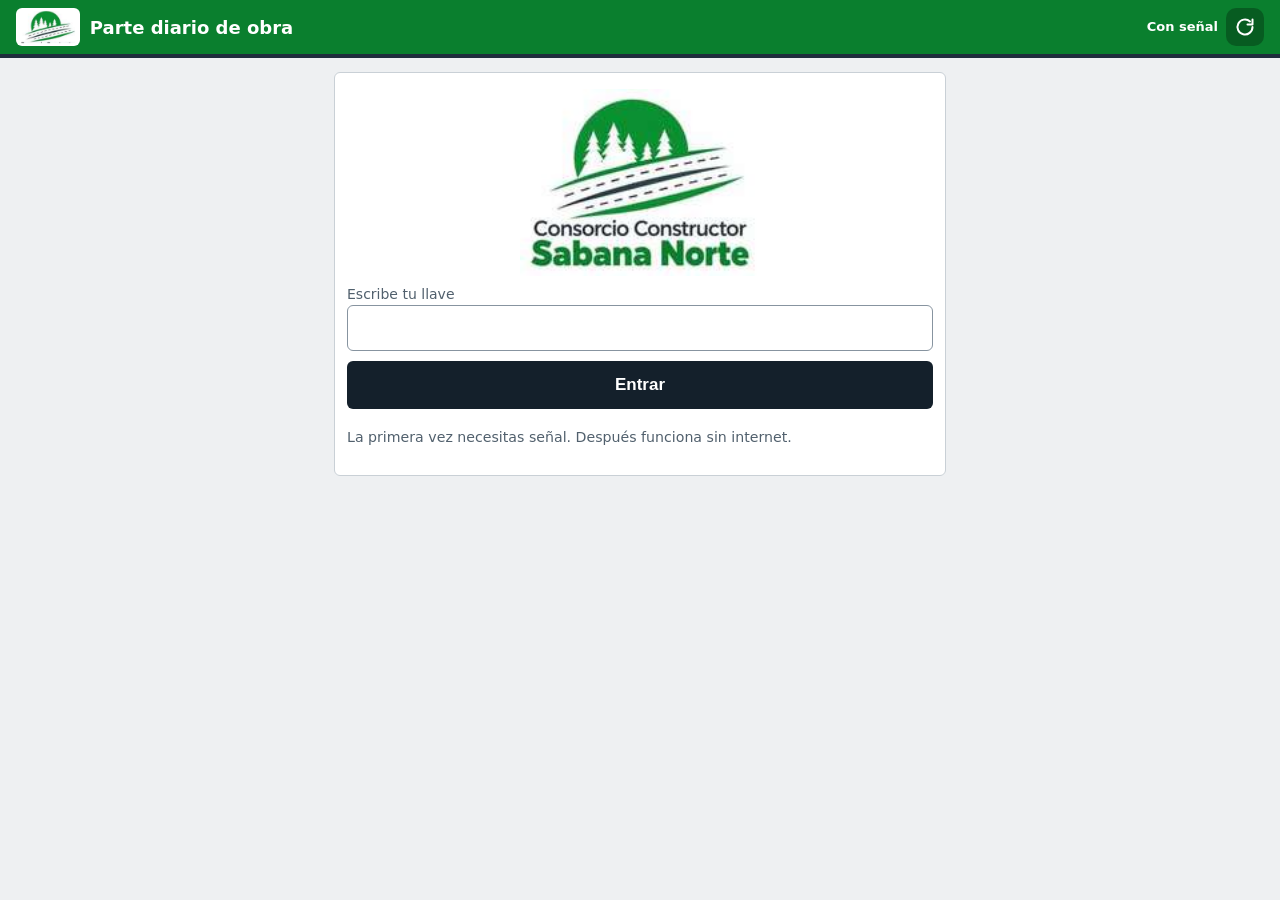
==== index.html @ adebefd6 "Parte diario: se muestran la fecha del parte y la fecha de creación (con aviso si no coinciden) en e" ====
<!DOCTYPE html>
<html lang="es">
<head>
<meta charset="utf-8">
<meta name="viewport" content="width=device-width, initial-scale=1">
<meta http-equiv="Content-Security-Policy" content="default-src 'self'; script-src 'self' 'unsafe-inline'; style-src 'self' 'unsafe-inline'; img-src 'self' data: blob:; connect-src https://script.google.com https://script.googleusercontent.com; object-src 'none'; base-uri 'none'; form-action 'none'">
<meta name="referrer" content="no-referrer">
<meta name="theme-color" content="#0a7f2e">
<link rel="manifest" href="manifest.json">
<link rel="apple-touch-icon" href="icon-192.png">
<meta name="mobile-web-app-capable" content="yes">
<meta name="apple-mobile-web-app-capable" content="yes">
<meta name="apple-mobile-web-app-title" content="Parte diario">
<link rel="icon" href="icon-192.png">
<title>Parte diario de obra</title>
<style>
:root{--ink:#14202b;--hv:#0a7f2e;--navy:#1f2d3d;--paper:#eef0f2;--line:#c9d0d6;--ok:#1f7a3d;--err:#b3261e;--mut:#51606d}
*{box-sizing:border-box}
body{margin:0;font-family:system-ui,-apple-system,"Segoe UI",Roboto,Arial,sans-serif;background:var(--paper);color:var(--ink);font-size:17px;padding-bottom:84px}
.ib{width:38px;height:38px;min-height:0;min-width:0;padding:0;margin:0;border-radius:10px;border:0;background:rgba(0,0,0,.28);color:#fff;display:inline-flex;align-items:center;justify-content:center;cursor:pointer;flex:none;box-shadow:none}.ib:active{background:rgba(0,0,0,.5)}.ib svg{width:20px;height:20px}.ib[hidden]{display:none}
header{background:var(--hv);color:#fff;padding:8px 16px;display:flex;justify-content:space-between;align-items:center;gap:10px;border-bottom:4px solid var(--navy)}
header .logo{height:38px;width:auto;background:#fff;border-radius:6px;padding:2px 4px}
header h1{font-size:18px;margin:0;flex:1}
input.lista{background:#fff url("data:image/svg+xml;utf8,<svg xmlns='http://www.w3.org/2000/svg' width='16' height='16'><path d='M3 5l5 6 5-6z' fill='%23555'/></svg>") no-repeat right 12px center;padding-right:36px;cursor:pointer}
#red{font-size:13px;font-weight:700;text-align:right;line-height:1.3}#red .pen{display:inline-block;margin-top:3px;background:#f59e0b;color:#1f2937;border-radius:10px;padding:2px 9px}
.marca{display:block;max-width:240px;width:70%;margin:4px auto 10px}
main{max-width:640px;margin:auto;padding:14px}
h2{font-size:20px;margin:6px 0 4px}
.guia{margin:0 0 12px;color:var(--mut);font-size:15px}
.card{background:#fff;border:1px solid var(--line);border-radius:6px;padding:12px;margin-bottom:12px}
.row{display:flex;gap:8px;margin-top:10px;flex-wrap:wrap;align-items:flex-end}
.row>*{flex:1;min-width:120px}
label{font-size:14px;color:var(--mut);display:block;margin-bottom:3px}
input,select{width:100%;padding:12px;font-size:17px;border:1px solid #8794a0;border-radius:6px;background:#fff;color:var(--ink)}
input:focus,select:focus,button:focus-visible{outline:3px solid var(--hv);outline-offset:1px}
button{padding:14px 16px;font-size:17px;font-weight:700;border:0;border-radius:6px;background:var(--ink);color:#fff;width:100%}
button.sec{background:#fff;color:#12202b;border:2px solid #12202b}
button.link{background:none;color:var(--ink);text-decoration:underline;width:auto;padding:4px;font-weight:400;font-size:15px}
.chk{display:flex;align-items:center;gap:10px;font-size:18px;color:var(--ink);margin:0;font-weight:700}
.chk input{width:28px;height:28px}
.aviso{padding:10px 12px;border-radius:6px;margin:0 0 12px;font-size:16px;border:1px solid var(--line);background:#fff}
.aviso.ok{border-color:var(--ok);color:var(--ok)}.aviso.err{border-color:var(--err);color:var(--err)}
.off{opacity:.5}
#cargando{position:fixed;inset:0;z-index:9999;background:rgba(18,32,43,.55);display:flex;align-items:center;justify-content:center;padding:24px}
#cargando[hidden]{display:none}
#envio{position:fixed;inset:0;z-index:10000;background:rgba(18,32,43,.7);display:flex;align-items:center;justify-content:center;padding:24px}
#envio[hidden]{display:none}
.row[hidden]{display:none}
#envio .caja{background:#fff;border-radius:14px;padding:22px 22px 20px;text-align:center;width:100%;max-width:340px;box-shadow:0 8px 30px rgba(0,0,0,.35)}
#envio .caja b{display:block;font-size:20px;margin-top:12px;color:#12202b}
#envio .barra{height:18px;background:#e2e8ee;border-radius:9px;overflow:hidden;margin:14px 0 6px}
#envio .barra i{display:block;height:100%;width:0;background:#0a7f2e;border-radius:9px;transition:width .35s ease}
#envPct{font-size:22px;font-weight:800;color:#0a7f2e}
#envio small{display:block;color:#5b6b78;margin-top:4px;font-size:15px}
#envio strong{display:block;margin-top:12px;padding:10px;border-radius:8px;background:#fff4d6;color:#7a4b00;font-size:15px}
#cargando .caja{background:#fff;border-radius:12px;padding:22px 26px;text-align:center;max-width:320px;box-shadow:0 8px 30px rgba(0,0,0,.3)}
#cargando .caja b{display:block;font-size:19px;margin-top:12px;color:#12202b}
#cargando .caja small{display:block;color:#5b6b78;margin-top:4px;font-size:14px}
.rueda{width:46px;height:46px;margin:0 auto;border:5px solid #d6dde3;border-top-color:#12202b;border-radius:50%;animation:giro .8s linear infinite}
@keyframes giro{to{transform:rotate(360deg)}}
#bgpill{position:fixed;left:50%;bottom:14px;transform:translateX(-50%);z-index:9000;background:#12202b;color:#fff;border-radius:20px;padding:8px 16px;font-size:14px;display:flex;align-items:center;gap:8px;box-shadow:0 2px 10px rgba(0,0,0,.3)}
#bgpill[hidden]{display:none}
#bgpill .rueda{width:16px;height:16px;border-width:3px;margin:0;border-color:#ffffff55;border-top-color:#fff}
@media (prefers-reduced-motion:reduce){.rueda{animation-duration:2s}}
.chips{display:flex;flex-wrap:wrap;gap:8px;margin-top:6px}
.chip{width:auto;min-width:64px;padding:10px 12px;background:#fff;color:var(--ink);border:2px solid var(--ink);font-weight:600}
.chip.on{background:var(--ink);color:#fff}
.total{margin-top:10px;font-size:19px;font-weight:700}
.n{display:inline-block;background:var(--hv);color:#fff;border-radius:50%;width:30px;height:30px;line-height:30px;text-align:center;font-weight:800;margin-right:6px}
.fotos{display:grid;grid-template-columns:1fr 1fr;gap:10px}
.fotos img{width:100%;border-radius:4px;display:block}
.prob{display:flex;gap:8px;align-items:center;justify-content:space-between;margin:6px 0;color:var(--err);font-size:16px}
.prob button{width:auto;padding:8px 12px;font-size:15px}
small{color:var(--mut)}
#barra{position:fixed;left:0;right:0;bottom:0;background:#fff;border-top:1px solid var(--line);padding:10px 14px;display:flex;gap:10px}
#barra button{flex:1}
.err-c input,.err-c select{border:3px solid var(--err);background:#fdecea}
.err-c label{color:var(--err);font-weight:700}
.err-c .chip{border-color:var(--err)}
.card.err-c{border:3px solid var(--err);background:#fdecea}
.msgerr{color:var(--err);font-weight:700;display:block;margin-top:3px}
.req{color:var(--err)}
.li{display:flex;gap:8px;align-items:center;justify-content:space-between;border-top:1px solid var(--line);padding:10px 0;flex-wrap:wrap}
.li b{display:block}
.tag{font-size:12px;color:#fff;background:var(--mut);border-radius:4px;padding:2px 6px;margin-left:6px}
.tag.hoy{background:var(--ok)}.tag.pend{background:#b36b00}
.li button{width:auto;padding:10px 7px;font-size:14px}
[hidden]{display:none!important}
.card.nuevo{outline:3px solid #0a7f2e;outline-offset:2px}
button.env{background:#f59e0b;color:#1b1b1b;border:2px solid #b45309;font-weight:800}button.env:disabled{opacity:.6}
</style>
</head>
<body>
<header><img class="logo" src="marca.png" alt="Consorcio Constructor Sabana Norte"><h1>Parte diario de obra</h1><span style="display:flex;align-items:center;gap:8px"><span id="red"></span><button type="button" id="recargar" class="ib" title="Recargar" aria-label="Recargar" onclick="location.reload()"><svg viewBox="0 0 24 24" fill="none" stroke="currentColor" stroke-width="2.4" stroke-linecap="round" stroke-linejoin="round"><path d="M21 12a9 9 0 1 1-3-6.7"/><path d="M21 3v6h-6"/></svg></button><button type="button" id="salirTop" class="ib" hidden title="Cerrar sesión" aria-label="Cerrar sesión" onclick="salir()"><svg viewBox="0 0 24 24" fill="none" stroke="currentColor" stroke-width="2.4" stroke-linecap="round" stroke-linejoin="round"><path d="M12 2v10"/><path d="M18.4 6.6a9 9 0 1 1-12.8 0"/></svg></button></span></header>
<div id="envio" hidden role="alert" aria-live="assertive"><div class="caja"><div class="rueda"></div><b>Enviando tu parte a la oficina</b><div class="barra"><i id="envBar"></i></div><div id="envPct">0%</div><small id="envTxt">Preparando…</small><strong>⚠ No cierres la aplicación ni apagues la pantalla hasta que termine.</strong></div></div>
<div id="cargando" hidden role="alert" aria-live="assertive"><div class="caja"><div class="rueda"></div><b id="cargTxt">Cargando datos…</b><small>Espera un momento</small></div></div>
<div id="bgpill" hidden role="status"><span class="rueda"></span><span>Actualizando datos…</span></div>
<main>
  <div id="aviso" class="aviso" hidden></div>

  <section id="login" class="card">
    <img class="marca" src="logo.png" alt="Consorcio Constructor Sabana Norte">
    <label for="llave">Escribe tu llave</label>
    <input id="llave" type="text" autocapitalize="characters" autocomplete="off">
    <div class="row"><button id="btnIngresar">Entrar</button></div>
    <p><small>La primera vez necesitas señal. Después funciona sin internet.</small></p>
  </section>

  <section id="app" hidden>
    <div class="card"><b id="saludo"></b> · <span id="fecha"></span><br><small id="info"></small><div id="avisoFecha"></div>
      <div style="display:flex;gap:8px;margin-top:8px">
        <button id="btnBib" style="flex:1;background:#12202b;color:#fff;border:0;font-size:16px;font-weight:800;padding:12px;box-shadow:0 2px 6px rgba(0,0,0,.35)">← VOLVER</button>
        <button id="btnSalir" style="flex:1;background:#fff;color:#b00020;border:3px solid #b00020;font-size:16px;font-weight:800;padding:10px">🚪 CERRAR SESIÓN</button>
      </div></div>
    <div id="progreso" class="guia"></div>
    <div id="contenido"></div>
  </section>

  <section id="biblio" hidden></section>
  <section id="listo" hidden></section>
</main>
<nav id="barra" hidden><button class="sec" id="atras">Atrás</button><button class="sec" id="btnMenu" hidden>☰ Secciones</button><button id="sig">Siguiente</button></nav>
<datalist id="dl-act"></datalist>


<script src="vendor/jspdf.umd.min.js"></script>
<script src="vendor/jspdf.plugin.autotable.min.js"></script>
<script src="comun.js"></script>
<script src="pdf.js"></script>
<script>
'use strict';
const API = 'https://script.google.com/macros/s/AKfycbz6LjPHWbh_vLcYhwSvYFp8tMN737nX-hJUPiX6vOvLb_3tEAyH9zeCC_4pqNSPRz9O1w/exec';
const MAXACT = 6, MAXFOTOS = 15;
const PASOS = ['Datos del día', 'Actividades', 'Personal', 'Máquinas', 'Materiales', 'Fotos', 'Pedir para mañana', 'Revisar y guardar'];
const $ = id => document.getElementById(id);
const hoy = () => new Date().toLocaleDateString('sv-SE');
// Fecha del parte vs fecha en que se creó: siempre se muestran las dos y se avisa si no coinciden
function creadoMs(c) { if (typeof c === 'number') return c; if (typeof c === 'string' && c) { const t = new Date(c.replace(' ', 'T')).getTime(); return isNaN(t) ? 0 : t; } return 0; }
const ymdDe = ms => new Date(ms).toLocaleDateString('sv-SE');
function txtCreado(c) { const ms = creadoMs(c); return ms ? PD.fechaLarga(ymdDe(ms)) + ' · ' + new Date(ms).toLocaleTimeString('es-CO', { hour: 'numeric', minute: '2-digit', hour12: true }) : ''; }
function difDias(fechaParte, c) { const ms = creadoMs(c); return ms ? Math.round((new Date(ymdDe(ms) + 'T12:00:00') - new Date(fechaParte + 'T12:00:00')) / 86400000) : 0; }
function bloqueFechas(fecha, c) {
  const d = difDias(fecha, c), cr = txtCreado(c);
  return h('div', { style: 'margin:6px 0' },
    h('div', {}, '📅 Fecha del parte: ', h('b', {}, PD.fechaLarga(fecha))),
    cr ? h('div', {}, '🕒 Creado: ', h('b', {}, cr)) : null,
    d > 0 ? h('div', { style: 'margin-top:6px;padding:8px 10px;border-radius:8px;background:#fdecea;color:#b3261e;font-weight:800;border:2px solid #b3261e' }, '⚠ Este parte es del ' + PD.fechaLarga(fecha) + ' pero se creó el ' + PD.fechaLarga(ymdDe(creadoMs(c))) + ' (' + d + (d === 1 ? ' día' : ' días') + ' después).') : null);
}
// Fechas permitidas: hoy y los 2 días anteriores; el lunes, 3 (viernes, sábado, domingo y lunes)
let ABIERTAS = []; try { ABIERTAS = JSON.parse(localStorage.getItem('pd_abiertas') || '[]'); } catch (e) {}
const fechasPermitidas = () => {
  const d = new Date(); d.setHours(12, 0, 0, 0);
  const atras = d.getDay() === 1 ? 3 : 2, L = [d.toLocaleDateString('sv-SE')];
  for (let i = 0; i < atras; i++) { d.setDate(d.getDate() - 1); L.push(d.toLocaleDateString('sv-SE')); }
  // fechas que el administrador dejó abiertas (partes cargados de papel), vigentes hasta 5 días después
  const hoyS = L[0]; ABIERTAS.forEach(f => { const lim = new Date(f + 'T12:00:00'); lim.setDate(lim.getDate() + 5); if (L.indexOf(f) < 0 && hoyS >= f && hoyS <= lim.toLocaleDateString('sv-SE')) L.push(f); });
  return L;
};
const fechaOk = f => fechasPermitidas().indexOf(f) >= 0;
const uid = () => 'f' + Date.now().toString(36) + Math.random().toString(36).slice(2, 6);

function h(tag, props, ...kids) {
  const e = document.createElement(tag);
  for (const k in (props || {})) {
    const v = props[k];
    if (k === 'class') e.className = v;
    else if (k.slice(0, 2) === 'on') e[k] = v;
    else if (k === 'value') e.value = v;
    else if (k === 'checked') e.checked = !!v;
    else if (v !== false && v !== null && v !== undefined) e.setAttribute(k, v);
  }
  kids.flat().forEach(c => {
    if (c === null || c === undefined || c === false) return;
    e.appendChild(typeof c === 'object' ? c : document.createTextNode(String(c)));
  });
  return e;
}

/* ---------- almacenamiento en el teléfono ---------- */
const kv = (() => {
  let dbp;
  const open = () => dbp || (dbp = new Promise((res, rej) => {
    const r = indexedDB.open('parte-diario', 1);
    r.onupgradeneeded = () => r.result.createObjectStore('kv');
    r.onsuccess = () => res(r.result);
    r.onerror = () => rej(r.error);
  }));
  const tx = async (modo, fn) => {
    const db = await open();
    return new Promise((res, rej) => {
      const t = db.transaction('kv', modo);
      const rq = fn(t.objectStore('kv'));
      t.oncomplete = () => res(rq && rq.result);
      t.onerror = () => rej(t.error);
    });
  };
  // la llave se guarda tambien en localStorage (respaldo) para que no se pierda
  const LS = 'pd_user';
  const lsGet = () => { try { return JSON.parse(localStorage.getItem(LS)); } catch (e) { return null; } };
  const lsSet = v => { try { if (v == null) localStorage.removeItem(LS); else localStorage.setItem(LS, JSON.stringify(v)); } catch (e) {} };
  try { if (navigator.storage && navigator.storage.persist) navigator.storage.persist(); } catch (e) {}
  return {
    get: async k => { let v; try { v = await tx('readonly', s => s.get(k)); } catch (e) { if (k !== 'user') throw e; } if (k === 'user' && !v) { v = lsGet(); if (v) { try { await tx('readwrite', s => s.put(v, k)); } catch (e) {} } } return v; },
    set: async (k, v) => { if (k === 'user') lsSet(v); return tx('readwrite', s => s.put(v, k)); },
    del: async k => { if (k === 'user') lsSet(null); return tx('readwrite', s => s.delete(k)); }
  };
})();

/* ---------- estado ---------- */
let RF = {}, frenteCargado = null, pasoMostrado = -1, foco = false;
let user = null, P = null, paso = 0, sugerencias = [], ultimoPdf = null, tBorr = null;

const idP = (f, l, n) => f + '_' + l + ((n || 1) > 1 ? '_n' + n : '');
const nuevoParte = () => ({ n: 1, rev: 0, fecha: hoy(), encabezado: { localizacion: '', pk: '', jornada: 'DIA' }, clima_sel: null, clima: [], actividades: [],
  personal: [], maquinas: [], materiales: [], fotos: [], solicitudes: [] });
const ultimoCC = () => { const t = [].concat(P.personal, P.maquinas, P.materiales); for (let i = t.length - 1; i >= 0; i--) if (t[i].c_costo) return t[i].c_costo; return ''; };
const nuevaActividad = () => ({ n: P.actividades.length + 1, descripcion: '', unidad: '', d1: '', d2: '', d3: '', descuentos: '0', factor: '1', obs: '' });
let ULT = { ref: null, per: null, maq: null };
const ultimoHorario = (lista, k) => {
  if (ULT.ref === P && ULT[k]) return ULT[k];
  const u = (Array.isArray(lista) ? lista : []).filter(x => x && x.inicio && x.fin).pop();
  return u ? { inicio: u.inicio, fin: u.fin } : { inicio: '07:00', fin: '17:00' };
};
const nuevaPersona = () => { const hh = ultimoHorario(P && P.personal, 'per'); return { c_costo: ultimoCC(), nombre: '', cargo: '', inicio: hh.inicio, fin: hh.fin, estado: 'PRESENTE', acts: [] }; };
const nuevaMaquina = () => { const hh = ultimoHorario(P && P.maquinas, 'maq'); return { c_costo: ultimoCC(), nombre: '', recibo: '', inicio: hh.inicio, fin: hh.fin, estado: 'OPERANDO', obs: '', acts: [] }; };
const nuevoMaterial = () => ({ c_costo: ultimoCC(), nombre: '', procedencia: 'Almacén', albaran: '', cantidad: '', unidad: 'M3', ubicacion: '', acts: [], fotos_ids: [], estado: 'USADO' });
const nuevaSolicitud = () => ({ tipo: 'Combustible', detalle: '', cantidad: '', unidad: '', cuando: 'MANANA', fecha: '', obs: '' });
let verErr = false, ERR = new WeakMap(), ultId = null;

// Convierte lo que viene del servidor o del teléfono en un parte completo. reiniciar = día nuevo con la cuadrilla de ayer.
function base(p, reiniciar, fx) {
  fx = fx || hoy();
  const o = nuevoParte();
  if (!p) return o;
  o.fecha = reiniciar ? fx : (p.fecha || fx);
  o.n = reiniciar ? 1 : (p.n || 1);
  o.rev = reiniciar ? 0 : (p.rev || 0);
  o.encabezado = { localizacion: (p.encabezado || {}).localizacion || '', pk: PD.pkDigitos((p.encabezado || {}).pk), jornada: (p.encabezado || {}).jornada === 'NOCHE' ? 'NOCHE' : 'DIA' };
  const L = x => Array.isArray(x) ? x : [];
  const mismoDia = (p.fecha || '') === fx;
  if (reiniciar) {
    // informe nuevo: se conserva TODO lo del anterior (editable y eliminable); solo las fotos no se copian
    o.actividades = JSON.parse(JSON.stringify(L(p.actividades)));
    o.solicitudes = L(p.solicitudes).map(q => Object.assign({ cuando: 'MANANA', fecha: '' }, q));
    if (mismoDia) { o.clima_sel = p.clima_sel || null; o.clima = JSON.parse(JSON.stringify(L(p.clima))); }
  } else {
    o.clima_sel = p.clima_sel || null; o.clima = L(p.clima); o.actividades = L(p.actividades);
    o.fotos = L(p.fotos).map(f => Object.assign({}, f, { acts: L(f.acts) })); o.solicitudes = L(p.solicitudes).map(q => Object.assign({ cuando: 'MANANA', fecha: '' }, q));
  }
  o.personal = L(p.personal).map(x => ({ c_costo: x.c_costo || '', nombre: x.nombre || '', cargo: x.cargo || '', inicio: x.inicio || '07:00', fin: x.fin || '16:00',
    estado: x.estado || 'PRESENTE', acts: L(x.acts).slice() }));
  o.maquinas = L(p.maquinas).map(x => ({ c_costo: x.c_costo || '', nombre: x.nombre || '', recibo: x.recibo || '', inicio: x.inicio || '07:00', fin: x.fin || '16:00',
    estado: x.estado || 'OPERANDO', obs: x.obs || '', acts: L(x.acts).slice() }));
  o.materiales = L(p.materiales).map(x => ({ c_costo: x.c_costo || '', nombre: x.nombre || '', procedencia: x.procedencia || 'Almacén', albaran: x.albaran || '', unidad: x.unidad || 'M3', ubicacion: x.ubicacion || '',
    cantidad: x.cantidad === undefined ? '' : x.cantidad, acts: L(x.acts).slice(), fotos_ids: reiniciar ? [] : L(x.fotos_ids), estado: x.estado || 'USADO' }));
  return o;
}

/* ---------- avisos y red ---------- */
let tCarga = null;
function carga(t) { // ventana superpuesta "cargando": bloquea toques mientras se espera; se quita sola a los 60 s por seguridad
  clearTimeout(tCarga); const c = $('cargando'); if (!c) return;
  if (t) { $('cargTxt').textContent = t.replace(/…$/, '') + '…'; c.hidden = false; tCarga = setTimeout(() => { c.hidden = true; }, 60000); } else c.hidden = true;
}
let bgN = 0;
function actualizando(on) { bgN = Math.max(0, bgN + (on ? 1 : -1)); const b = $('bgpill'); if (b) b.hidden = bgN === 0; } // aviso pequeño que no bloquea (datos en segundo plano)
function aviso(t, c, quieto) {
  const a = $('aviso'); const espera = !!t && !c && /…$/.test(t); // los mensajes "Entrando…", "Guardando…", "Abriendo…" abren la ventana de carga
  a.textContent = espera ? '' : (t || ''); a.className = 'aviso ' + (c || ''); a.hidden = !t || espera; carga(espera ? t : '');
  if (t && !quieto) window.scrollTo(0, 0);
}
async function estadoRed() {
  let n = 0; try { const c = (await kv.get('cola')) || []; n = c.filter(e => !user || e.llave === user.llave).length; } catch (x) {}
  const r = $('red'); r.textContent = navigator.onLine ? 'Con señal' : 'Sin señal';
  if (n) { const b = document.createElement('div'); b.className = 'pen'; b.textContent = '⏳ ' + n + (n === 1 ? ' pendiente de enviar' : ' pendientes de enviar'); r.appendChild(b); }
}
setInterval(estadoRed, 3000);

async function api(d, ms) {
  const ctrl = new AbortController();
  const t = setTimeout(() => ctrl.abort(), ms || 60000);
  try {
    const r = await fetch(API, { method: 'POST', body: JSON.stringify(d), signal: ctrl.signal });
    return await r.json();
  } finally { clearTimeout(t); }
}

/* ---------- ingreso ---------- */
async function guardarIngreso(x) {
  sugerencias = x.sugerencias || [];
  await kv.set('sug_' + x.llave, sugerencias);
  if (x.parte) { await kv.set('roster', { llave: x.llave, parte: x.parte }); if (user && user.llave === x.llave) await guardarRF(x.parte, true); }
  await kv.set('bib_' + x.llave, x.biblioteca || []);
}
try { if (navigator.onLine) fetch(API, { method: 'POST', body: JSON.stringify({ accion: 'ping' }) }).catch(() => {}); } catch (e) {} // despierta el servidor mientras se escribe la llave
async function ingresar() {
  const l = $('llave').value.trim();
  if (!l) { aviso('Escribe tu llave.', 'err'); return; }
  if (!navigator.onLine) { aviso('La primera vez necesitas señal.', 'err'); return; }
  aviso('Entrando…');
  try {
    const r = await api({ accion: 'validar', llave: l, app: 'parte' }, 30000);
    if (!r.ok && r.admin) { aviso('Eres administrador: te llevo al dashboard…', 'ok'); setTimeout(() => { location.href = 'admin.html'; }, 900); return; }
    if (!r.ok) { aviso(r.mensaje || 'Llave no válida', 'err'); return; }
    if (!user || user.llave !== r.llave) await kv.del('borrador');
    user = { llave: r.llave, nombre: r.nombre };
    await kv.set('user', user);
    aviso('');
    await abrir(null); // entra ya; los datos del día se cargan en segundo plano
  } catch (e) { aviso('No se pudo conectar. Intenta de nuevo.', 'err'); }
}

async function cerrarSesion(msg) {
  await kv.del('user'); await kv.del('borrador');
  user = null; P = null;
  ['app', 'listo', 'barra', 'biblio'].forEach(i => $(i).hidden = true);
  $('login').hidden = false; $('llave').value = '';
  aviso(msg || 'Llave no válida. Ingresa de nuevo.', 'err');
}

async function salir() {
  const cola = (await kv.get('cola')) || [];
  if (cola.length && !confirm('Hay ' + cola.length + ' parte(s) sin enviar. Se enviarán cuando haya señal. ¿Cerrar sesión?')) return;
  await kv.del('user'); await kv.del('borrador');
  user = null; P = null;
  ['app', 'listo', 'barra', 'biblio'].forEach(i => $(i).hidden = true);
  $('login').hidden = false; $('llave').value = '';
}

// Aviso de las 5 PM (notificación push)
const VAPID_PUB = 'BJtIpibpHSjJYhK3bJFTDcQz82oqPbW_sGRLGcw4CVoUYBhgw8i700w3-b_YjG_4EyGvd6GX_JnXtwc_p1HrWuk';
const b64u = t => { const b = atob((t + '='.repeat((4 - t.length % 4) % 4)).replace(/-/g, '+').replace(/_/g, '/')); return Uint8Array.from(b, c => c.charCodeAt(0)); };
const avisosOk = () => 'serviceWorker' in navigator && 'PushManager' in window && 'Notification' in window;
async function suscribirAvisos(pedir) {
  if (!avisosOk() || !user) return false;
  if (Notification.permission === 'default' && pedir) await Notification.requestPermission();
  if (Notification.permission !== 'granted') return false;
  const reg = await navigator.serviceWorker.ready;
  const sub = (await reg.pushManager.getSubscription()) || await reg.pushManager.subscribe({ userVisibleOnly: true, applicationServerKey: b64u(VAPID_PUB) });
  const r = await api({ accion: 'push_sub', llave: user.llave, sub: sub.toJSON() }, 20000);
  if (r && r.ok) { await kv.set('avisos', user.llave); return true; }
  return false;
}
function cajaAvisos() {
  const c = h('div', { class: 'card', style: 'margin-top:12px' }), t = h('div', { style: 'font-size:14px;margin-bottom:6px' });
  c.appendChild(t);
  if (!avisosOk()) { t.textContent = '🔔 Para recibir el aviso de las 5 PM instala la app en la pantalla de inicio (en iPhone: Compartir → Añadir a pantalla de inicio).'; return c; }
  const pint = async () => {
    const ok = Notification.permission === 'granted' && (await kv.get('avisos')) === user.llave;
    t.textContent = ok ? '🔔 Aviso de las 5 PM activado: si no has enviado el parte, te llegará un recordatorio.' : (Notification.permission === 'denied' ? '🔕 Las notificaciones están bloqueadas en este celular. Actívalas en los ajustes del navegador para esta app.' : '🔔 Activa el aviso de las 5 PM si aún no has enviado el parte.');
    b.hidden = ok || Notification.permission === 'denied';
  };
  const b = h('button', { onclick: async () => { b.disabled = true; try { if (!(await suscribirAvisos(true))) t.textContent = 'No se pudo activar. Revisa la señal y que permitas las notificaciones.'; else await pint(); } catch (e) { t.textContent = 'No se pudo activar el aviso.'; } b.disabled = false; } }, '🔔 Activar aviso de las 5 PM');
  c.appendChild(b); pint();
  if (Notification.permission === 'granted') suscribirAvisos(false).then(pint).catch(() => {});
  return c;
}

let ult = null;
async function abrir(r) {
  ['login', 'listo', 'app', 'barra'].forEach(i => $(i).hidden = true);
  $('biblio').hidden = false;
  $('biblio').textContent = '';
  $('biblio').appendChild(h('div', { class: 'card' }, h('b', {}, 'Hola, ' + (user.nombre || '')), h('br'), h('small', {}, 'Cargando…'), h('br'),
    h('button', { onclick: salir, style: 'margin-top:8px;background:#fff;color:#b00020;border:2px solid #b00020' }, '🚪 Cerrar sesión (cambiar llave)')));
  ult = r;
  if (!r && navigator.onLine) {
    actualizando(true);
    api({ accion: 'ingresar', llave: user.llave }, 15000).finally(() => actualizando(false)).then(async x => {
      if (x.ok) { ult = x; await guardarIngreso(x); if (user && !$('biblio').hidden) await pintarBiblio(x.biblioteca || []); }
      else if (/no v[aá]lida|inactiv/i.test(x.mensaje || '')) await cerrarSesion(x.mensaje);
    }).catch(() => {});
  }
  await biblioteca(true);
  sincronizar(false);
}

const ELIM = {};
const elimKey = (f, n) => f + '|' + (n || 1);
const estaElim = (f, n) => (ELIM[elimKey(f, n)] || 0) > Date.now();
async function pintarBiblio(lista) {
  lista = lista.filter(x => !estaElim(x.fecha, x.n));
  const cola = ((await kv.get('cola')) || []).filter(e => e.llave === user.llave && !estaElim(e.parte.fecha, e.parte.n));
  const h0 = hoy(), por = {}, permit = fechasPermitidas();
  const K = (f, n) => f + '|' + (n || 1);
  lista.forEach(x => { por[K(x.fecha, x.n)] = { fecha: x.fecha, n: x.n || 1, pdf: x.pdf, rev: x.rev || 1, pend: false, creado: x.creado || '' }; });
  cola.forEach(e => { const f = e.parte.fecha, n = e.parte.n || 1; por[K(f, n)] = Object.assign(por[K(f, n)] || { fecha: f, n: n, pdf: false }, { pend: true, local: !!e.pdf, rev: e.parte.rev || 1, error: e.error || '', creado: e.ts }); });
  const bo = await kv.get('borrador');
  if (bo && bo.llave === user.llave && fechaOk(bo.fecha) && bo.guardado === false && bo.parte && !estaElim(bo.fecha, bo.parte.n)) {
    const bn = bo.parte.n || 1, bk = K(bo.fecha, bn);
    por[bk] = Object.assign(por[bk] || { fecha: bo.fecha, n: bn, pdf: false, rev: bo.parte.rev || 1 }, { borr: true });
  }
  const todos = Object.keys(por).map(k => por[k]);
  const deHoy = todos.filter(x => x.fecha === h0).sort((a, b) => a.n - b.n);
  const deAyer = todos.filter(x => x.fecha !== h0 && permit.indexOf(x.fecha) >= 0).sort((a, b) => a.fecha === b.fecha ? a.n - b.n : (a.fecha < b.fecha ? 1 : -1));
  const otros = todos.filter(x => permit.indexOf(x.fecha) < 0).sort((a, b) => a.fecha === b.fecha ? b.n - a.n : (a.fecha < b.fecha ? 1 : -1));
  const sig = deHoy.reduce((m, x) => Math.max(m, x.n), 0) + 1;
  const B = $('biblio');
  B.textContent = '';
  B.appendChild(h('div', { class: 'card' }, h('b', {}, 'Hola, ' + user.nombre), h('br'), h('small', {}, PD.fechaLarga(h0)), h('br'),
    h('button', { onclick: salir, style: 'margin-top:8px;background:#fff;color:#b00020;border:2px solid #b00020' }, '🚪 Cerrar sesión (cambiar llave)')));
  B.appendChild(cajaAvisos());
  B.appendChild(h('button', { onclick: () => elegirFecha(todos) }, '➕ Crear parte diario'));
  const card = h('div', { class: 'card', style: 'margin-top:12px' }, h('b', {}, 'Mis partes'));
  deHoy.forEach(x => card.appendChild(filaParte(x, true, deHoy.length > 1)));
  deAyer.forEach(x => card.appendChild(filaParte(x, true, deAyer.length > 1)));
  otros.forEach(x => card.appendChild(filaParte(x, false, false)));
  if (!todos.length) card.appendChild(h('p', {}, h('small', {}, 'Todavía no hay partes.')));
  B.appendChild(card);
}

async function biblioteca(sinRed) {
  sinRed = sinRed === true;
  aviso('');
  ['login', 'listo', 'app', 'barra'].forEach(i => $(i).hidden = true);
  $('biblio').hidden = false;
  let lista = (await kv.get('bib_' + user.llave)) || [];
  await pintarBiblio(lista);
  if (navigator.onLine && !sinRed) {
    try {
      actualizando(true);
      const x = await api({ accion: 'lista', llave: user.llave }, 20000).finally(() => actualizando(false));
      if (x.ok) { lista = x.biblioteca; ABIERTAS = x.abiertas || []; try { localStorage.setItem('pd_abiertas', JSON.stringify(ABIERTAS)); } catch (e) {} await kv.set('bib_' + user.llave, lista); if (user && !$('biblio').hidden) await pintarBiblio(lista); }
      else if (/no v[aá]lida|inactiv/i.test(x.mensaje || '')) { await cerrarSesion(x.mensaje); return; }
    } catch (e) {}
  }
}
function filaParte(x, esHoy, varios) {
  const n = x.n || 1;
  const bs = h('div', { style: 'display:flex;gap:6px;flex-wrap:wrap' });
  if (x.pend) bs.appendChild(h('button', { class: 'env', 'aria-label': 'Enviar este parte a la oficina', title: 'Enviar a la oficina', onclick: ev => { ev.currentTarget.disabled = true; sincronizar(true, true); } }, '🔄 Enviar'));
  if (esHoy) bs.appendChild(h('button', { onclick: () => editarHoy(n, !x.pend || !x.local, x.fecha) }, 'Editar'));
  if (x.pdf || x.local) {
    bs.appendChild(h('button', { class: 'sec', onclick: () => verDe(x.fecha, n) }, 'Ver'));
    bs.appendChild(h('button', { class: 'sec', onclick: () => compDe(x.fecha, n) }, 'Compartir'));
  }
  if (esHoy) bs.appendChild(h('button', { class: 'sec', 'aria-label': 'Eliminar', title: 'Eliminar', style: 'padding-left:10px;padding-right:10px', onclick: () => eliminarHoy(n, x.fecha) }, '🗑'));
  return h('div', { class: 'li' }, h('div', {}, h('b', {}, PD.fechaLarga(x.fecha), (n > 1 || varios) ? h('span', { class: 'tag' }, 'Informe ' + n) : null, esHoy ? h('span', { class: 'tag hoy' }, 'HOY') : null,
    x.borr ? h('span', { class: 'tag pend' }, 'Borrador sin guardar') : null, x.pend ? h('span', { class: 'tag pend' }, 'Sin enviar') : null), h('small', {}, (esHoy ? 'Se puede editar' : 'Solo ver y compartir') + (txtCreado(x.creado) ? ' · Creado ' + txtCreado(x.creado) : '')), h('br'), difDias(x.fecha, x.creado) > 0 ? h('small', { style: 'color:#b3261e;font-weight:800' }, '⚠ Creado ' + difDias(x.fecha, x.creado) + (difDias(x.fecha, x.creado) === 1 ? ' día' : ' días') + ' después de la fecha del parte') : null, difDias(x.fecha, x.creado) > 0 ? h('br') : null, x.error ? h('small', { style: 'color:#b3261e;font-weight:700' }, '⚠ No se envió: ' + x.error) : null, x.error ? h('br') : null, h('small', {}, 'Código: ' + PD.codigoParte(x.fecha, user.llave, n, x.rev))), bs);
}
function b64Blob(b) { const s = atob(b), u = new Uint8Array(s.length); for (let i = 0; i < s.length; i++) u[i] = s.charCodeAt(i); return new Blob([u], { type: 'application/pdf' }); }
function bajar(blob, nombre) {
  const u = URL.createObjectURL(blob); const a = h('a', { href: u, download: nombre }); document.body.appendChild(a); a.click(); a.remove();
  setTimeout(() => URL.revokeObjectURL(u), 60000);
}
async function pdfDe(fecha, n) {
  n = n || 1;
  const e = ((await kv.get('cola')) || []).find(x => x.llave === user.llave && x.parte.fecha === fecha && (x.parte.n || 1) === n && x.pdf);
  if (e) return { blob: b64Blob(e.pdf), nombre: 'Parte_' + user.llave + '_' + fecha + (n > 1 ? '_n' + n : '') + '_' + e.hhmm + '_' + e.uid + '.pdf' };
  if (!navigator.onLine) { aviso('Para abrir este parte necesitas señal.', 'err'); return null; }
  aviso('Abriendo…');
  try {
    const r = await api({ accion: 'ver', llave: user.llave, fecha: fecha, n: n });
    if (!r.ok) { aviso(r.mensaje || 'No se pudo abrir.', 'err'); return null; }
    aviso(''); return { blob: b64Blob(r.pdf), nombre: r.nombre };
  } catch (e) { aviso('No se pudo abrir. Intenta de nuevo.', 'err'); return null; }
}
async function verDe(f, n) { const r = await pdfDe(f, n); if (r) bajar(r.blob, r.nombre); }
async function compDe(f, n) {
  const r = await pdfDe(f, n); if (!r) return;
  const file = new File([r.blob], r.nombre, { type: 'application/pdf' });
  try {
    if (navigator.canShare && navigator.canShare({ files: [file] })) await navigator.share({ files: [file], title: 'Parte diario ' + PD.fechaLarga(f) });
    else bajar(r.blob, r.nombre);
  } catch (e) { if (e && e.name !== 'AbortError') bajar(r.blob, r.nombre); }
}

async function cargarFotos() {
  const mio = P;
  if (!mio.fotos.some(f => f.url && !f.data) || !navigator.onLine) return;
  try {
    const r = await api({ accion: 'fotos', llave: user.llave, fecha: mio.fecha, n: mio.n || 1 });
    if (!r.ok) return;
    for (const x of r.fotos) {
      const f = mio.fotos.find(q => q.id === x.id); if (!f || f.data) continue;
      f.data = x.data;
      await new Promise(res => { const i = new Image(); i.onload = () => { f.w = i.naturalWidth; f.h = i.naturalHeight; res(); }; i.onerror = res; i.src = x.data; });
    }
    if (P === mio) { cambio(); if (!$('app').hidden && (paso === 4 || paso === 5)) mostrar(); }
  } catch (e) {}
}

function confirmarElim(msg) {
  return new Promise(res => {
    const f = h('div', { style: 'position:fixed;inset:0;background:rgba(0,0,0,.55);z-index:9999;display:flex;align-items:center;justify-content:center;padding:20px' });
    const fin = v => { f.remove(); res(v); };
    f.appendChild(h('div', { style: 'background:#fff;border-radius:12px;padding:18px;max-width:340px;width:100%' },
      h('div', { style: 'font-weight:bold;font-size:17px;color:#b00020;margin-bottom:8px' }, '⚠ Eliminar informe'),
      h('div', { style: 'margin-bottom:16px' }, msg),
      h('div', { style: 'display:flex;gap:10px' },
        h('button', { style: 'flex:1', onclick: () => fin(false) }, 'No, cancelar'),
        h('button', { class: 'sec', style: 'flex:1;color:#b00020', onclick: () => fin(true) }, 'Sí, eliminar'))));
    document.body.appendChild(f);
  });
}
async function eliminarHoy(n, fx) {
  n = typeof n === 'number' ? n : 1; fx = fx || hoy();
  if (!(await confirmarElim('¿Eliminar este informe del ' + PD.fechaLarga(fx) + '' + (n > 1 ? ' (Informe ' + n + ')' : '') + '? Se borra del sistema y de la biblioteca. No se puede deshacer.'))) return;
  if (!navigator.onLine) { aviso('Para eliminar necesitas señal.', 'err'); return; }
  ELIM[elimKey(fx, n)] = Date.now() + 60000;
  if (!$('biblio').hidden) await pintarBiblio((await kv.get('bib_' + user.llave)) || []);
  aviso('Eliminando…');
  const deshacer = async () => { delete ELIM[elimKey(fx, n)]; if (!$('biblio').hidden) await pintarBiblio((await kv.get('bib_' + user.llave)) || []); };
  try {
    const r = await api({ accion: 'eliminar', llave: user.llave, fecha: fx, n: n });
    if (!r.ok) { await deshacer(); aviso(r.mensaje || 'No se pudo eliminar.', 'err'); return; }
    await mutarCola(c => c.filter(x => !(x.llave === user.llave && x.parte.fecha === fx && (x.parte.n || 1) === n)));
    const bo = await kv.get('borrador');
    if (bo && bo.llave === user.llave && bo.fecha === fx && ((bo.parte && bo.parte.n) || 1) === n) await kv.del('borrador');
    P = null;
    const k = 'bib_' + user.llave;
    await kv.set(k, ((await kv.get(k)) || []).filter(x => !(x.fecha === fx && (x.n || 1) === n)));
    await biblioteca();
    aviso('Informe eliminado.', 'ok');
  } catch (e) { await deshacer(); aviso('No se pudo eliminar. Intenta de nuevo.', 'err'); }
}
let editando = false;
function menuEdicion() {
  const c = $('contenido'); c.textContent = '';
  $('app').hidden = false; $('barra').hidden = true; $('listo').hidden = true;
  $('progreso').textContent = 'Editar informe' + ((P.n || 1) > 1 ? ' ' + P.n : '') + ' · versión actual: ' + (P.rev || 1);
  c.appendChild(h('h2', {}, '¿Qué quieres corregir?'));
  c.appendChild(h('p', { class: 'guia' }, 'Entra a la sección que necesites. Al terminar, guarda: se crea una nueva versión (R' + ((P.rev || 1) + 1) + ') y la anterior se borra.'));
  PASOS.slice(0, 7).forEach((nombre, i) => c.appendChild(h('div', { class: 'row' }, h('button', { class: 'sec', onclick: () => { $('barra').hidden = false; paso = i; mostrar(); } }, (i + 1) + '. ' + nombre))));
  c.appendChild(h('div', { class: 'row' }, h('button', { onclick: () => { $('barra').hidden = false; paso = 7; mostrar(); } }, '✅ Revisar y guardar cambios')));
  window.scrollTo(0, 0);
}

function elegirFecha(todos) {
  const f = h('div', { style: 'position:fixed;inset:0;background:rgba(0,0,0,.55);z-index:9999;display:flex;align-items:center;justify-content:center;padding:20px' });
  const ir = fx => {
    f.remove();
    const sig = todos.filter(x => x.fecha === fx).reduce((m, x) => Math.max(m, x.n || 1), 0) + 1;
    if (sig > 9) { aviso('Ya hay muchos informes de ese día.', 'err'); return; }
    editarHoy(sig, false, fx);
  };
  f.appendChild(h('div', { style: 'background:#fff;border-radius:12px;padding:18px;max-width:340px;width:100%' },
    h('div', { style: 'font-weight:bold;font-size:18px;margin-bottom:12px' }, '📅 Fecha del parte'),
    ...fechasPermitidas().map((fx, i) => h('button', { class: i ? 'sec' : '', style: 'width:100%;margin-bottom:10px', onclick: () => ir(fx) }, (i ? '' : 'HOY · ') + PD.fechaLarga(fx))),
    h('button', { class: 'sec', style: 'width:100%;color:#b00020', onclick: () => f.remove() }, 'Cancelar')));
  document.body.appendChild(f);
}
async function editarHoy(n, existe, fx) {
  n = typeof n === 'number' ? n : 1; fx = fx || hoy();
  const r = ult;
  verErr = false;
  ['biblio', 'listo'].forEach(i => $(i).hidden = true); $('app').hidden = false; $('barra').hidden = false;
  $('saludo').textContent = 'Hola, ' + user.nombre + (n > 1 ? ' · Informe ' + n : '');
  $('fecha').textContent = PD.fechaLarga(fx);
  { const av = $('avisoFecha'); av.textContent = ''; av.appendChild(bloqueFechas(fx, Date.now())); }
  const b = await kv.get('borrador');
  const cola = ((await kv.get('cola')) || []).find(x => x.llave === user.llave && x.parte.fecha === fx && (x.parte.n || 1) === n);
  RF = (await kv.get('rf_' + user.llave)) || {}; pasoMostrado = -1; foco = false;
  const ro = await kv.get('roster');
  const mio = ro && ro.llave === user.llave ? ro.parte : null;
  paso = 0;
  if (b && b.fecha === fx && b.llave === user.llave && ((b.parte && b.parte.n) || 1) === n) {
    P = base(b.parte, false); paso = b.paso || 0;
    $('info').textContent = 'Seguimos con tu parte de hoy.';
  } else if (cola) {
    P = base(cola.parte, false); P.fecha = fx;
    $('info').textContent = 'Seguimos con tu parte de hoy.';
  } else if (r && r.ok && r.esHoy && fx === hoy() && r.parte && (r.parte.n || 1) === n) {
    P = base(r.parte, false); P.fecha = fx; $('info').textContent = 'Ya había un parte de hoy. Puedes corregirlo.';
  } else {
    let sv = null;
    if (existe && navigator.onLine) { try { const x = await api({ accion: 'parte', llave: user.llave, fecha: fx, n: n }, 20000); if (x.ok) sv = x.parte; } catch (e) {} }
    if (sv) { P = base(sv, false); P.fecha = fx; $('info').textContent = 'Ya había un parte de hoy. Puedes corregirlo.'; }
    else {
      const src = mio || ((r && r.ok && r.parte) ? r.parte : null);
      P = base(src, true, fx);
      $('info').textContent = src ? (n > 1 ? 'Nuevo informe: cargamos todo lo del anterior. Corrige, quita o agrega lo que haga falta.' : 'Cargamos todo lo del parte anterior. Corrige, quita o agrega lo que haga falta.') : 'Primer parte: agrega tu gente y máquinas.';
    }
  }
  P.n = n; P.fecha = fx;
  editando = (P.rev || 0) > 0 || !!cola;
  if (editando && !P.rev) P.rev = 1;
  if (n > 1 && (P.rev || 0) === 0 && !cola) P.encabezado.localizacion = '';
  frenteCargado = (P.encabezado.localizacion || '').trim().toUpperCase() || null;
  llenarListas();
  sugerencias = (await kv.get('sug_' + user.llave)) || sugerencias || [];
  const dl = $('dl-act'); dl.textContent = '';
  sugerencias.forEach(q => dl.appendChild(h('option', { value: q.descripcion })));
  if (editando && paso === 0) menuEdicion(); else mostrar();
  cargarFotos();
}

function cambio() {
  clearTimeout(tBorr);
  tBorr = setTimeout(guardarBorrador, 150);
}
function guardarBorrador() { if (user && P && !$('app').hidden) return kv.set('borrador', { fecha: P.fecha, llave: user.llave, parte: P, paso: paso, guardado: false }); }
addEventListener('pagehide', guardarBorrador);
document.addEventListener('visibilitychange', () => { if (document.visibilityState === 'hidden') guardarBorrador(); });

/* ---------- piezas reutilizables ---------- */
const REQ = new Set(['localizacion', 'descripcion', 'nombre', 'c_costo', 'cantidad', 'detalle', 'd1', 'd2', 'd3', 'descuentos', 'factor', 'inicio', 'fin', 'fecha']);
function E(o, k) { return verErr && o && ERR.has(o) ? (ERR.get(o)[k] || '') : ''; }
const ACT_OTRA = true; // el servidor acepta unidades escritas distintas a la lista
function campo(etiqueta, obj, clave, o) {
  o = o || {};
  const er = E(obj, clave);
  const req = o.req !== undefined ? o.req : (REQ.has(clave) && !(clave === 'cantidad' && 'detalle' in obj));
  const msg = h('small', { class: 'msgerr' }, er);
  msg.hidden = !er;
  const caja = h('div', { class: er ? 'err-c' : '' });
  const inp = h('input', { type: o.type || 'text', inputmode: o.inputmode, placeholder: o.ph, list: o.list, autocomplete: 'off', value: obj[clave] == null ? '' : obj[clave],
    oninput: () => { obj[clave] = inp.value; if (o.alCambiar) o.alCambiar(); caja.classList.remove('err-c'); msg.hidden = true; cambio(); },
    onchange: () => { if (o.alTerminar) o.alTerminar(); } });
  if (o.desplegable) ponerLista(inp, o.desplegable, o.tituloLista || etiqueta, o.libre);
  [h('label', {}, etiqueta, req ? h('span', { class: 'req' }, ' *') : null), inp, msg, o.ayuda ? h('small', {}, o.ayuda) : null].forEach(x => { if (x) caja.appendChild(x); });
  return caja;
}
// Lista que se abre al tocar la celda (en vez de sugerencias sobre el teclado). Siempre permite escribir otro valor.
function abrirLista(titulo, opciones, alElegir, libreTxt) {
  const ov = h('div', { style: 'position:fixed;inset:0;background:rgba(0,0,0,.55);z-index:60;display:flex;align-items:flex-end;justify-content:center' });
  const hoja = h('div', { style: 'background:#fff;width:min(100%,560px);max-height:85vh;border-radius:14px 14px 0 0;display:flex;flex-direction:column;padding:12px' });
  const q = h('input', { type: 'search', placeholder: 'Buscar…', autocomplete: 'off', style: 'font-size:18px;margin:8px 0' });
  const lista = h('div', { style: 'overflow:auto;flex:1;display:flex;flex-direction:column;gap:6px' });
  const cerrar = () => ov.remove();
  const pintar = () => {
    lista.textContent = '';
    const t = q.value.trim().toUpperCase();
    opciones.filter(o => !t || String(o).toUpperCase().indexOf(t) >= 0).forEach(o => lista.appendChild(h('button', { type: 'button', class: 'sec', style: 'text-align:left;font-size:18px;padding:14px', onclick: () => { cerrar(); alElegir(String(o)); } }, String(o))));
    if (libreTxt) lista.appendChild(h('button', { type: 'button', class: 'sec', style: 'font-size:17px;padding:14px;font-weight:700', onclick: () => { cerrar(); alElegir(q.value.trim() || null, true); } }, q.value.trim() ? 'Usar «' + q.value.trim() + '»' : '✏️ ' + libreTxt));
  };
  q.oninput = pintar; pintar();
  hoja.appendChild(h('div', { style: 'display:flex;justify-content:space-between;align-items:center' }, h('b', { style: 'font-size:18px' }, titulo), h('button', { type: 'button', class: 'sec', style: 'padding:8px 18px;width:auto;flex:none', onclick: cerrar }, '✕')));
  hoja.appendChild(q); hoja.appendChild(lista);
  ov.appendChild(hoja); ov.addEventListener('click', e => { if (e.target === ov) cerrar(); });
  document.body.appendChild(ov);
  if (opciones.length > 12) setTimeout(() => q.focus(), 50);
}
function ponerLista(inp, getOpts, titulo, libreTxt) {
  inp.classList.add('lista'); inp.readOnly = true;
  const escribir = () => { inp.readOnly = false; inp.focus(); };
  inp.addEventListener('blur', () => { inp.readOnly = true; });
  inp.addEventListener('click', () => {
    if (!inp.readOnly) return;
    const ops = getOpts() || [];
    if (!ops.length) { escribir(); return; }
    abrirLista(titulo, ops, (v, libre) => {
      if (v) { inp.value = libre ? v : v.split(' — ')[0]; inp.dispatchEvent(new Event('input')); inp.dispatchEvent(new Event('change')); }
      if (libre && !v) setTimeout(escribir, 50);
    }, libreTxt);
  });
}
function pkCampo() {
  const er = E(P.encabezado, 'pk');
  const caja = h('div', { class: er ? 'err-c' : '' });
  const vista = h('small', {}, PD.formatoPK(P.encabezado.pk) ? 'Quedará: ' + PD.formatoPK(P.encabezado.pk) : 'Escribe solo números. Ej: 1650 queda K01+650');
  const inp = h('input', { type: 'text', inputmode: 'numeric', placeholder: 'Ej: 1650', autocomplete: 'off', value: P.encabezado.pk,
    oninput: () => { inp.value = inp.value.replace(/\D/g, '').slice(0, 6); P.encabezado.pk = inp.value; caja.classList.remove('err-c');
      vista.textContent = PD.formatoPK(inp.value) ? 'Quedará: ' + PD.formatoPK(inp.value) : 'Escribe solo números. Ej: 1650 queda K01+650'; cambio(); } });
  [h('label', {}, 'PK', h('span', { class: 'req' }, ' *')), inp, er ? h('small', { class: 'msgerr' }, er) : null, vista].forEach(x => { if (x) caja.appendChild(x); });
  return caja;
}
const decimal = (e, o, k, x) => campo(e, o, k, Object.assign({ inputmode: 'decimal' }, x));

function chips(obj) {
  if (!P.actividades.length) return h('small', {}, 'Primero escribe las actividades (paso 2).');
  const c = h('div', { class: 'chips' });
  P.actividades.forEach(a => {
    const b = h('button', { type: 'button', class: 'chip' + (obj.acts.indexOf(a.n) >= 0 ? ' on' : ''),
      onclick: () => { const i = obj.acts.indexOf(a.n); if (i >= 0) obj.acts.splice(i, 1); else obj.acts.push(a.n); b.classList.toggle('on'); cambio(); } },
      'Act. ' + a.n);
    c.appendChild(b);
  });
  const er = E(obj, 'acts');
  return h('div', { class: er ? 'err-c' : '' }, h('label', {}, '¿En qué actividad trabajó? (toca una o varias)', h('span', { class: 'req' }, ' *')), er ? h('small', { class: 'msgerr' }, er) : null, c);
}

function quitarActividad(i) {
  const n = P.actividades[i].n;
  P.actividades.splice(i, 1);
  P.actividades.forEach((a, k) => a.n = k + 1);
  [].concat(P.personal, P.maquinas, P.materiales, P.fotos).forEach(x => { x.acts = (x.acts || []).filter(v => v !== n).map(v => v > n ? v - 1 : v); });
}

/* ---------- fotos ---------- */
function comprimir(file) {
  return new Promise((res, rej) => {
    const url = URL.createObjectURL(file), img = new Image();
    img.onload = () => {
      const k = Math.min(1, 1280 / Math.max(img.naturalWidth, img.naturalHeight));
      const w = Math.round(img.naturalWidth * k), hh = Math.round(img.naturalHeight * k);
      const cv = document.createElement('canvas'); cv.width = w; cv.height = hh;
      cv.getContext('2d').drawImage(img, 0, 0, w, hh);
      URL.revokeObjectURL(url);
      res({ data: cv.toDataURL('image/jpeg', 0.65), w: w, h: hh });
    };
    img.onerror = () => { URL.revokeObjectURL(url); rej(new Error('foto')); };
    img.src = url;
  });
}
function botonFoto(texto, multiple, capture, alAgregar) {
  const inp = h('input', { type: 'file', accept: 'image/*', hidden: true });
  if (multiple) inp.multiple = true;
  if (capture) inp.setAttribute('capture', 'environment');
  inp.onchange = async () => {
    aviso('Preparando foto…', '', true); // sin subir al inicio: la persona sigue donde estaba
    const y0 = window.scrollY;
    try { for (const f of Array.from(inp.files)) { const c = await comprimir(f); alAgregar(c); } aviso('', '', true); window.scrollTo(0, y0); }
    catch (e) { aviso('No se pudo leer la foto.', 'err'); }
    inp.value = '';
  };
  return h('div', {}, inp, h('button', { class: 'sec', type: 'button', onclick: () => inp.click() }, texto));
}
const miniFoto = (f, alQuitar) => h('div', {}, h('img', { src: f.data, alt: 'foto' }),
  h('button', { class: 'sec', type: 'button', style: 'margin-top:4px;padding:8px', onclick: alQuitar }, 'Quitar'));

/* ---------- pasos ---------- */
function mostrar() {
  if (paso === 7) verErr = true;
  if (verErr) validar();
  const y = window.scrollY, mismo = pasoMostrado === paso;
  const c = $('contenido'); c.textContent = '';
  $('progreso').textContent = 'Paso ' + (paso + 1) + ' de ' + PASOS.length + ': ' + PASOS[paso];
  [pasoDatos, pasoActividades, pasoPersonal, pasoMaquinas, pasoMateriales, pasoFotos, pasoPedidos, pasoRevisar][paso](c);
  $('atras').hidden = paso === 0;
  $('btnMenu').hidden = !editando;
  $('sig').hidden = paso === PASOS.length - 1;
  pasoMostrado = paso;
  if (foco) {
    // se agregó algo: llevar a la tarjeta nueva y resaltarla (para no confundirla con la anterior)
    foco = false;
    const cs = c.querySelectorAll('.card'), u = cs[cs.length - 1];
    if (u) { u.classList.add('nuevo'); u.scrollIntoView({ block: 'start' }); const i = u.querySelector('input:not([type=checkbox]):not([type=file])'); if (i) i.focus({ preventScroll: true }); }
  } else window.scrollTo(0, mismo ? y : 0);
  cambio();
}

function chipsFrente() {
  const ks = Object.keys(RF); if (!ks.length) return null;
  const fila = h('div', { class: 'chips' });
  ks.forEach(k => fila.appendChild(h('button', { type: 'button', class: 'chip' + ((P.encabezado.localizacion || '').trim().toUpperCase() === k ? ' on' : ''),
    onclick: () => { P.encabezado.localizacion = RF[k].nombre; aplicarFrente(RF[k].nombre); mostrar(); } }, RF[k].nombre)));
  return h('div', {}, h('small', {}, 'Tus frentes (toca uno):'), fila);
}
// Informe nuevo: al escoger un frente ya usado se trae lo último de ese frente (personal, máquinas, materiales, actividades, pedidos)
function aplicarFrente(nombre) {
  const k = String(nombre || '').trim().toUpperCase(), e = RF[k];
  if (!e || editando || (P.rev || 0) > 0 || frenteCargado === k) return;
  const q = base(e.parte, true);
  q.n = P.n; q.fecha = P.fecha; q.clima_sel = P.clima_sel; q.clima = P.clima;
  q.encabezado.localizacion = e.nombre;
  P = q; frenteCargado = k;
  $('info').textContent = 'Cargamos lo último del frente ' + e.nombre + '. Corrige, quita o agrega lo que haga falta.';
  mostrar();
}
async function guardarRF(p, soloSiFalta) {
  const loc = ((p.encabezado || {}).localizacion || '').trim(); if (!loc || !user) return;
  const rf = (await kv.get('rf_' + user.llave)) || {}, k = loc.toUpperCase();
  if (soloSiFalta && rf[k]) return;
  const q = copia(p); q.fotos = []; (q.materiales || []).forEach(m => { m.fotos_ids = []; });
  rf[k] = { nombre: loc, parte: q, ts: Date.now() };
  Object.keys(rf).sort((a, b) => rf[b].ts - rf[a].ts).slice(12).forEach(x => delete rf[x]);
  await kv.set('rf_' + user.llave, rf); RF = rf;
}
function llenarListas() {
  const fuentes = [P].concat(Object.keys(RF).map(k => RF[k].parte));
  const U = (f) => { const s = new Set(); fuentes.forEach(p => (p ? f(p) : []).forEach(v => { v = String(v || '').trim(); if (v) s.add(v); })); return Array.from(s).sort(); };
  const lista = (id, vals) => { let d = $(id); if (!d) { d = h('datalist', { id: id }); document.body.appendChild(d); } d.textContent = ''; vals.forEach(v => d.appendChild(h('option', { value: v }))); };
  lista('dl-frente', Object.keys(RF).map(k => RF[k].nombre));
  lista('dl-persona', U(p => p.personal.map(x => x.nombre)));
  lista('dl-cargo', ['Oficial', 'Ayudante', 'Operador', 'Tráfico', 'Conductor', 'Topógrafo', 'Inspector SST'].concat(U(p => p.personal.map(x => x.cargo))).filter((v, i, a) => a.indexOf(v) === i));
  lista('dl-maq', U(p => p.maquinas.map(x => x.nombre)));
  lista('dl-mat', U(p => p.materiales.map(x => x.nombre)));
  lista('dl-alm', ['Almacén'].concat(U(p => p.materiales.map(x => x.procedencia))).filter((v, i, a) => a.indexOf(v) === i));
  lista('dl-ubic', U(p => p.materiales.map(x => x.ubicacion)));
  lista('dl-cc', U(p => [].concat(p.personal, p.maquinas, p.materiales).map(x => x.c_costo)));
  lista('dl-clima', ['Lluvia', 'Tormenta', 'Viento fuerte', 'Otro']);
  lista('dl-pedido', ['Combustible', 'Maquinaria', 'Personal', 'Material', 'Herramienta', 'Otro']);
  lista('dl-und-sol', ['galones', 'personas', 'unidades', 'horas', 'kilos', 'm³']);
  const du = $('dl-und'); lista('dl-und', []); PD.UNIDADES.forEach(u => $('dl-und').appendChild(h('option', { value: u.cod }, u.texto)));
}
function pasoDatos(c) {
  c.appendChild(h('h2', {}, 'Datos del día'));
  c.appendChild(h('p', { class: 'guia' }, 'Dónde trabajaron hoy y si hubo mal clima.'));
  const jor = h('div', { class: 'card' }, h('b', {}, 'Jornada'));
  const jf = h('div', { class: 'chips' });
  [['DIA', '☀️ Día'], ['NOCHE', '🌙 Noche']].forEach(o => jf.appendChild(h('button', { type: 'button', class: 'chip' + (P.encabezado.jornada === o[0] ? ' on' : ''), onclick: () => { P.encabezado.jornada = o[0]; cambio(); mostrar(); } }, o[1])));
  jor.appendChild(jf); c.appendChild(jor);
  c.appendChild(h('div', { class: 'card' }, campo('Frente o lugar de trabajo', P.encabezado, 'localizacion', { ph: 'Ej: QF1', list: 'dl-frente', alTerminar: () => aplicarFrente(P.encabezado.localizacion),
    ayuda: Object.keys(RF).length ? 'Si ya hiciste un parte de este frente, cargamos su personal, máquinas y materiales.' : '' }), chipsFrente(), h('div', { class: 'row' }, pkCampo())));
  const ec = E(P, 'clima_sel');
  const clima = h('div', { class: 'card' + (ec ? ' err-c' : '') }, h('b', {}, '¿Hubo lluvia u otro mal clima hoy? *'), ec ? h('small', { class: 'msgerr' }, ec) : null);
  const fila = h('div', { class: 'chips' });
  [['no', 'No'], ['si', 'Sí']].forEach(o => fila.appendChild(h('button', { type: 'button', class: 'chip' + (P.clima_sel === o[0] ? ' on' : ''),
    onclick: () => { P.clima_sel = o[0]; if (o[0] === 'si' && !P.clima.length) P.clima.push({ tipo: 'Lluvia', inicio: '', fin: '', obs: '' }); if (o[0] === 'no') P.clima = []; mostrar(); } }, o[1])));
  clima.appendChild(fila);
  if (P.clima_sel === 'si') {
    P.clima.forEach((e, i) => {
      clima.appendChild(h('div', { class: 'row' }, campo('Qué pasó', e, 'tipo', { list: 'dl-clima' }), campo('Desde', e, 'inicio', { type: 'time' }), campo('Hasta', e, 'fin', { type: 'time' }),
        h('button', { class: 'sec', style: 'flex:0 0 80px;padding:12px', onclick: () => { P.clima.splice(i, 1); mostrar(); } }, 'Quitar')));
    });
    clima.appendChild(h('div', { class: 'row' }, h('button', { class: 'sec', onclick: () => { P.clima.push({ tipo: 'Lluvia', inicio: '', fin: '', obs: '' }); mostrar(); } }, '+ Otra vez que llovió')));
  }
  c.appendChild(clima);
}

function totalTexto(a) { const q = PD.cantidadActividad(a); return isNaN(q) ? 'Total: completa las medidas' : 'Total: ' + PD.fmt(q) + ' ' + PD.undPdf(a.unidad); }
function tarjetaActividad(a, i) {
  const card = h('div', { class: 'card' });
  const tot = h('div', { class: 'total' }, totalTexto(a));
  const act = () => { tot.textContent = totalTexto(a); };
  card.appendChild(h('div', {}, h('span', { class: 'n' }, a.n), h('b', {}, 'Actividad ' + a.n)));
  card.appendChild(campo('¿Qué hicieron?', a, 'descripcion', { list: 'dl-act', ph: 'Ej: Excavación del canal', alCambiar: () => {
    const s = sugerencias.find(x => x.descripcion.toUpperCase() === a.descripcion.trim().toUpperCase());
    if (s && !a.unidad) { a.unidad = s.unidad; mostrar(); }
  } }));
  card.appendChild(h('div', { class: 'row' }, campo('¿En qué se mide?', a, 'unidad', { desplegable: () => PD.UNIDADES.map(u => u.cod + ' — ' + u.texto), tituloLista: '¿En qué se mide?', libre: ACT_OTRA ? 'Escribir otra unidad' : '', req: true, ph: 'Toca y elige', ayuda: 'Toca y elige de la lista.',
    alTerminar: () => {
      const antes = a.unidad; a.unidad = PD.normUnidad(a.unidad);
      if (a.unidad && !PD.unidadValida(a.unidad)) { a.unidad = ''; aviso('La unidad "' + antes + '" no es válida. Elige una de la lista o escribe una (máx. 20 letras).', 'err'); }
      mostrar();
    } })));
  const labels = PD.dimsLabels(a.unidad);
  if (labels.length) {
    const f = h('div', { class: 'row' });
    labels.forEach((d, k) => f.appendChild(decimal(d, a, 'd' + (k + 1), { alCambiar: act })));
    card.appendChild(f);
    card.appendChild(h('div', { class: 'row' },
      decimal('Descuentos', a, 'descuentos', { alCambiar: act, ayuda: 'Lo que no cuenta (ej: una tubería dentro). Si no hay, deja 0.' }),
      decimal('Factor', a, 'factor', { alCambiar: act, ayuda: 'Veces que se repitió, o esponjamiento (ej: 1.6). Si no, deja 1.' })));
    card.appendChild(tot);
  }
  card.appendChild(h('div', { class: 'row' }, campo('Observaciones (opcional)', a, 'obs')));
  card.appendChild(h('div', { class: 'row' }, h('button', { class: 'sec', onclick: () => { if (confirm('¿Quitar esta actividad?')) { quitarActividad(i); mostrar(); } } }, 'Quitar actividad')));
  return card;
}
function pasoActividades(c) {
  c.appendChild(h('h2', {}, 'Actividades'));
  c.appendChild(h('p', { class: 'guia' }, 'Escribe cada trabajo que hicieron hoy y sus medidas.'));
  P.actividades.forEach((a, i) => c.appendChild(tarjetaActividad(a, i)));
  c.appendChild(h('button', { class: 'sec', onclick: () => { P.actividades.push(nuevaActividad()); foco = true; mostrar(); } }, '+ Agregar actividad'));
}

function horas(o, top) {
  const fila = h('div', { class: 'row' }, campo('Entró', o, 'inicio', { type: 'time' }), campo('Salió', o, 'fin', { type: 'time' }));
  const guardaHor = () => { if (!o.inicio || !o.fin) return; const k = (P.maquinas || []).includes(o) ? 'maq' : (P.personal || []).includes(o) ? 'per' : null; if (k) { if (ULT.ref !== P) ULT = { ref: P, per: null, maq: null }; ULT[k] = { inicio: o.inicio, fin: o.fin }; } };
  fila.addEventListener('input', guardaHor); fila.addEventListener('change', guardaHor);
  return fila;
}
function pasoPersonal(c) {
  c.appendChild(h('h2', {}, 'Personal'));
  c.appendChild(h('p', { class: 'guia' }, 'Deja marcado a quien vino. Quita la marca a quien no vino.'));
  P.personal.forEach((p, i) => {
    const card = h('div', { class: 'card' + (p.estado === 'AUSENTE' ? ' off' : '') });
    const cb = h('input', { type: 'checkbox', checked: p.estado !== 'AUSENTE', onchange: () => { p.estado = cb.checked ? 'PRESENTE' : 'AUSENTE'; mostrar(); } });
    card.appendChild(h('div', { class: 'row' }, h('label', { class: 'chk' }, cb, 'Vino'),
      h('button', { class: 'sec', style: 'flex:0 0 90px', onclick: () => { if (confirm('¿Quitar de la lista?')) { P.personal.splice(i, 1); mostrar(); } } }, 'Quitar')));
    card.appendChild(h('div', { class: 'row' }, campo('Nombre', p, 'nombre', { list: 'dl-persona' }), campo('Cargo', p, 'cargo', { list: 'dl-cargo' }), campo('Centro de costos', p, 'c_costo', { list: 'dl-cc' })));
    if (p.estado !== 'AUSENTE') { card.appendChild(horas(p)); card.appendChild(chips(p)); }
    c.appendChild(card);
  });
  c.appendChild(h('button', { class: 'sec', onclick: () => { P.personal.push(nuevaPersona()); foco = true; mostrar(); } }, '+ Agregar persona'));
}

function pasoMaquinas(c) {
  c.appendChild(h('h2', {}, 'Máquinas'));
  c.appendChild(h('p', { class: 'guia' }, 'Cuáles máquinas trabajaron y si alguna se varó.'));
  P.maquinas.forEach((m, i) => {
    const off = m.estado === 'NO ESTUVO';
    const card = h('div', { class: 'card' + (off ? ' off' : '') });
    const s = h('select', { onchange: () => { m.estado = s.value; mostrar(); } });
    [['OPERANDO', 'Trabajó bien'], ['OPERO Y SE VARO', 'Trabajó y se varó'], ['VARADA', 'Estuvo varada'], ['NO ESTUVO', 'No vino']].forEach(o => s.appendChild(h('option', { value: o[0], selected: m.estado === o[0] }, o[1])));
    card.appendChild(h('div', { class: 'row' }, h('div', {}, h('label', {}, 'Estado'), s),
      h('button', { class: 'sec', style: 'flex:0 0 90px', onclick: () => { if (confirm('¿Quitar de la lista?')) { P.maquinas.splice(i, 1); mostrar(); } } }, 'Quitar')));
    card.appendChild(h('div', { class: 'row' }, campo('Máquina', m, 'nombre', { list: 'dl-maq' }), campo('No. de recibo', m, 'recibo'), campo('Centro de costos', m, 'c_costo', { list: 'dl-cc' })));
    if (!off) {
      card.appendChild(horas(m));
      if (m.estado === 'OPERO Y SE VARO' || m.estado === 'VARADA') card.appendChild(h('div', { class: 'row' }, campo('¿A qué hora se varó? ¿Qué pasó?', m, 'obs')));
      if (m.estado !== 'VARADA') card.appendChild(chips(m));
    }
    c.appendChild(card);
  });
  c.appendChild(h('button', { class: 'sec', onclick: () => { P.maquinas.push(nuevaMaquina()); foco = true; mostrar(); } }, '+ Agregar máquina'));
}

function fotosDe(ids) { return ids.map(id => P.fotos.find(f => f.id === id)).filter(Boolean); }
function pasoMateriales(c) {
  c.appendChild(h('h2', {}, 'Materiales'));
  c.appendChild(h('p', { class: 'guia' }, 'Material que retiraron del almacén. Marca los de hoy. Si tienes la foto del albarán, con eso basta: no hace falta escribir el nombre ni la cantidad.'));
  P.materiales.forEach((m, i) => {
    const usado = m.estado !== 'NO USADO';
    const card = h('div', { class: 'card' + (usado ? '' : ' off') });
    const cb = h('input', { type: 'checkbox', checked: usado, onchange: () => { m.estado = cb.checked ? 'USADO' : 'NO USADO'; mostrar(); } });
    card.appendChild(h('div', { class: 'row' }, h('label', { class: 'chk' }, cb, 'Lo retiraron hoy'),
      h('button', { class: 'sec', style: 'flex:0 0 90px', onclick: () => { if (confirm('¿Quitar de la lista?')) { m.fotos_ids.forEach(id => { P.fotos = P.fotos.filter(f => f.id !== id); }); P.materiales.splice(i, 1); mostrar(); } } }, 'Quitar')));
    card.appendChild(h('div', { class: 'row' }, campo('Material retirado', m, 'nombre', { list: 'dl-mat', req: !m.fotos_ids.length }), campo('Almacén', m, 'procedencia', { list: 'dl-alm' }), campo('Centro de costos', m, 'c_costo', { list: 'dl-cc' })));
    if (usado) card.appendChild(h('div', { class: 'row' }, campo('No. de albarán (si lo tiene)', m, 'albaran')));
    if (usado) {
      card.appendChild(h('div', { class: 'row' }, decimal('Cantidad', m, 'cantidad', { req: !m.fotos_ids.length }), campo('Unidad', m, 'unidad', { desplegable: () => PD.UNIDADES.map(u => u.cod + ' — ' + u.texto), tituloLista: 'Unidad', libre: 'Escribir otra unidad', req: false, ph: 'Toca y elige', alTerminar: () => { m.unidad = PD.normUnidad(m.unidad); cambio(); } }), campo('Dónde se usó', m, 'ubicacion', { list: 'dl-ubic' })));
      card.appendChild(chips(m));
      const gal = h('div', { class: 'fotos' });
      fotosDe(m.fotos_ids).forEach(f => gal.appendChild(miniFoto(f, () => { P.fotos = P.fotos.filter(x => x.id !== f.id); m.fotos_ids = m.fotos_ids.filter(x => x !== f.id); mostrar(); })));
      card.appendChild(h('div', { class: 'row' }, gal));
      card.appendChild(h('div', { class: 'row' }, botonFoto('📷 Foto del albarán (puedes poner varias)', true, false, ph => {
        const f = { id: uid(), tipo: 'ALBARAN', caption: '', data: ph.data, w: ph.w, h: ph.h, url: '' };
        P.fotos.push(f); m.fotos_ids.push(f.id); mostrar();
      })));
    }
    c.appendChild(card);
  });
  c.appendChild(h('button', { class: 'sec', onclick: () => { P.materiales.push(nuevoMaterial()); foco = true; mostrar(); } }, '+ Agregar material'));
}

const sinActFotos = () => P.fotos.filter(f => f.tipo !== 'ALBARAN' && !(f.acts || []).length).length;
const actsInicial = () => P.actividades.length === 1 ? [P.actividades[0].n] : [];
function chipsFoto(f) {
  if (!P.actividades.length) return null;
  f.acts = f.acts || [];
  const c = h('div', { class: 'chips' });
  P.actividades.forEach(a => {
    const b = h('button', { type: 'button', class: 'chip' + (f.acts.indexOf(a.n) >= 0 ? ' on' : ''),
      onclick: () => { const i = f.acts.indexOf(a.n); if (i >= 0) f.acts.splice(i, 1); else f.acts.push(a.n); b.classList.toggle('on'); cambio(); } }, 'Act. ' + a.n);
    c.appendChild(b);
  });
  return h('div', {}, h('label', {}, '¿De qué actividad es?'), c);
}
function pasoFotos(c) {
  c.appendChild(h('h2', {}, 'Fotos del trabajo'));
  c.appendChild(h('p', { class: 'guia' }, 'Toma fotos de lo que hicieron hoy. Marca la actividad de cada foto: así el jefe la encuentra rápido. Saldrán en el PDF.'));
  const gen = P.fotos.filter(f => f.tipo !== 'ALBARAN');
  const gal = h('div', { class: 'fotos' });
  gen.forEach(f => gal.appendChild(h('div', {}, h('img', { src: f.data, alt: 'foto' }),
    campo('Qué se ve (opcional)', f, 'caption'), chipsFoto(f),
    h('button', { class: 'sec', style: 'margin-top:4px;padding:8px', onclick: () => { P.fotos = P.fotos.filter(x => x.id !== f.id); mostrar(); } }, 'Quitar'))));
  c.appendChild(gal);
  if (gen.length < MAXFOTOS) {
    c.appendChild(h('div', { class: 'row' }, botonFoto('📷 Tomar foto', false, true, ph => { P.fotos.push({ id: uid(), tipo: 'GENERAL', caption: '', acts: actsInicial(), data: ph.data, w: ph.w, h: ph.h, url: '' }); mostrar(); }),
      botonFoto('🖼 Elegir de la galería', true, false, ph => { if (P.fotos.filter(f => f.tipo !== 'ALBARAN').length < MAXFOTOS) { P.fotos.push({ id: uid(), tipo: 'GENERAL', caption: '', acts: actsInicial(), data: ph.data, w: ph.w, h: ph.h, url: '' }); } mostrar(); })));
  } else c.appendChild(h('small', {}, 'Máximo ' + MAXFOTOS + ' fotos.'));
}

function pasoPedidos(c) {
  c.appendChild(h('h2', {}, 'Pedir para mañana u otro día'));
  c.appendChild(h('p', { class: 'guia' }, 'Lo que necesitan y para cuándo. Si no necesitan nada, pasa al siguiente.'));
  P.solicitudes.forEach((s, i) => {
    const cu = h('select', { onchange: () => { s.cuando = cu.value; mostrar(); } },
      h('option', { value: 'MANANA', selected: s.cuando !== 'FECHA' }, 'Para mañana'), h('option', { value: 'FECHA', selected: s.cuando === 'FECHA' }, 'Para otra fecha'));
    c.appendChild(h('div', { class: 'card' }, h('div', { class: 'row' }, campo('Qué piden', s, 'tipo', { list: 'dl-pedido', req: false }),
      h('button', { class: 'sec', style: 'flex:0 0 90px', onclick: () => { P.solicitudes.splice(i, 1); mostrar(); } }, 'Quitar')),
      h('div', { class: 'row' }, h('div', {}, h('label', {}, '¿Para cuándo?'), cu), s.cuando === 'FECHA' ? campo('¿Qué día?', s, 'fecha', { type: 'date' }) : null),
      h('div', { class: 'row' }, campo('Qué necesitan', s, 'detalle', { ph: 'Ej: ACPM para la retroexcavadora' })),
      h('div', { class: 'row' }, decimal('Cantidad', s, 'cantidad', { req: false }), campo('Unidad', s, 'unidad', { ph: 'Toca y elige', desplegable: () => ['galones','personas','unidades','horas','kilos','m³'], tituloLista: 'Unidad', libre: 'Escribir otra unidad' })),
      h('div', { class: 'row' }, campo('Observación (opcional)', s, 'obs'))));
  });
  c.appendChild(h('button', { class: 'sec', onclick: () => { P.solicitudes.push(nuevaSolicitud()); foco = true; mostrar(); } }, '+ Agregar pedido'));
}

/* ---------- revisar ---------- */
function validar() {
  const pr = [], mk = new WeakMap();
  const m = (paso, t, o, ks, msg) => {
    pr.push({ paso: paso, t: t });
    if (o) { const e = mk.get(o) || {}; [].concat(ks).forEach(k => { e[k] = msg || 'Falta este dato'; }); mk.set(o, e); }
  };
  const hh = (a, b) => a && b && b !== a; // fin menor que inicio = turno de noche (pasa la medianoche)
  const e0 = P.encabezado;
  if (!e0.localizacion.trim()) m(0, 'Falta el lugar.', e0, 'localizacion');
  if (!/^\d{1,6}$/.test(e0.pk)) m(0, 'Falta el PK (solo números).', e0, 'pk', 'Escribe solo números');
  if (!P.clima_sel) m(0, 'Responde si hubo mal clima.', P, 'clima_sel', 'Elige Sí o No');
  if (P.clima_sel === 'si') P.clima.forEach(e => { if (!String(e.tipo || '').trim()) m(0, 'Falta decir qué pasó con el clima (lluvia, tormenta…).', e, 'tipo'); if (!hh(e.inicio, e.fin)) m(0, 'Revisa la hora del clima.', e, ['inicio', 'fin'], 'Revisa la hora'); });
  if (!P.actividades.length) m(1, 'Agrega al menos una actividad.');
  P.actividades.forEach(a => {
    if (!a.descripcion.trim()) m(1, 'La actividad ' + a.n + ' no tiene nombre.', a, 'descripcion');
    if (!a.unidad) m(1, 'Elige en qué se mide la actividad ' + a.n + '.', a, 'unidad', 'Elige una opción');
    else if (!PD.unidadValida(a.unidad)) m(1, 'La unidad "' + a.unidad + '" de la actividad ' + a.n + ' no es válida. Elige una de la lista o escribe una.', a, 'unidad', 'Unidad no válida: elige de la lista');
    else if (isNaN(PD.cantidadActividad(a))) {
      const ks = [];
      for (let i = 1; i <= PD.dimsDe(a.unidad); i++) if (!(PD.num(a['d' + i]) > 0)) ks.push('d' + i);
      if (isNaN(PD.num(a.descuentos)) || PD.num(a.descuentos) < 0) ks.push('descuentos');
      if (!(PD.num(a.factor) > 0)) ks.push('factor');
      m(1, 'Revisa las medidas de la actividad ' + a.n + '.', a, ks.length ? ks : 'unidad', 'Revisa este número');
    }
  });
  P.personal.forEach(p => {
    if (!p.nombre.trim()) return m(2, 'Hay una persona sin nombre.', p, 'nombre');
    if (!String(p.cargo || '').trim()) return m(2, 'Falta el cargo de ' + p.nombre + '.', p, 'cargo');
    if (p.estado === 'AUSENTE') return;
    if (!p.c_costo.trim()) m(2, 'Falta el centro de costos de ' + p.nombre + '.', p, 'c_costo');
    if (!hh(p.inicio, p.fin)) m(2, 'Revisa las horas de ' + p.nombre + '.', p, ['inicio', 'fin'], 'Revisa la hora');
    if (P.actividades.length && !p.acts.length) m(2, '¿En qué actividad trabajó ' + p.nombre + '?', p, 'acts', 'Toca una actividad');
  });
  P.maquinas.forEach(x => {
    if (!x.nombre.trim()) return m(3, 'Hay una máquina sin nombre.', x, 'nombre');
    if (x.estado === 'NO ESTUVO') return;
    if (!x.c_costo.trim()) m(3, 'Falta el centro de costos de ' + x.nombre + '.', x, 'c_costo');
    if (!hh(x.inicio, x.fin)) m(3, 'Revisa las horas de ' + x.nombre + '.', x, ['inicio', 'fin'], 'Revisa la hora');
    if (P.actividades.length && x.estado !== 'VARADA' && !x.acts.length) m(3, '¿En qué actividad trabajó ' + x.nombre + '?', x, 'acts', 'Toca una actividad');
  });
  P.materiales.forEach(x => {
    if (x.estado === 'NO USADO') return;
    if ((x.fotos_ids || []).length) { if (!x.c_costo.trim()) m(4, 'Falta el centro de costos del material del albarán.', x, 'c_costo'); return; }
    if (!x.nombre.trim()) return m(4, 'Hay un material sin nombre (o toma la foto del albarán).', x, 'nombre');
    if (!(PD.num(x.cantidad) > 0)) m(4, 'Falta la cantidad de ' + x.nombre + '.', x, 'cantidad', 'Escribe la cantidad');
    if (!x.c_costo.trim()) m(4, 'Falta el centro de costos de ' + x.nombre + '.', x, 'c_costo');
    if (P.actividades.length && !x.acts.length) m(4, '¿En qué actividad se usó ' + x.nombre + '?', x, 'acts', 'Toca una actividad');
  });
  P.fotos.forEach((f, i) => {
    if (f.tipo !== 'ALBARAN' && P.actividades.length && !(f.acts || []).length) m(5, 'La foto ' + (P.fotos.filter(x => x.tipo !== 'ALBARAN').indexOf(f) + 1) + ' no tiene actividad.', f, 'acts', 'Toca una actividad');
  });
  P.solicitudes.forEach(q => {
    if (!q.detalle.trim()) m(6, 'Hay un pedido sin explicar.', q, 'detalle');
    if (q.cuando === 'FECHA' && !(q.fecha && q.fecha >= hoy())) m(6, 'Elige la fecha del pedido (hoy o después).', q, 'fecha', 'Elige una fecha');
  });
  ERR = mk;
  return pr;
}
function pasoRevisar(c) {
  c.appendChild(h('h2', {}, 'Revisar y guardar'));
  const pr = validar();
  const pres = P.personal.filter(p => p.estado !== 'AUSENTE').length;
  c.appendChild(h('div', { class: 'card' },
    h('div', {}, P.actividades.length + ' actividades'), h('div', {}, pres + ' personas (' + (P.personal.length - pres) + ' no vinieron)'),
    h('div', {}, P.maquinas.length + ' máquinas'), h('div', {}, P.materiales.filter(x => x.estado !== 'NO USADO').length + ' materiales'),
    h('div', {}, P.fotos.length + ' fotos' + (P.actividades.length > 1 && sinActFotos() ? ' (' + sinActFotos() + ' sin actividad)' : '')), h('div', {}, P.solicitudes.length + ' pedidos para mañana')));
  if (pr.length) {
    const b = h('div', { class: 'card' }, h('b', {}, 'Falta arreglar esto:'));
    pr.forEach(x => b.appendChild(h('div', { class: 'prob' }, h('span', {}, x.t), h('button', { class: 'sec', onclick: () => { paso = x.paso; mostrar(); } }, 'Ir'))));
    c.appendChild(b);
  }
  c.appendChild(h('button', { onclick: guardar }, 'Guardar parte'));
}

/* ---------- guardar, PDF y envío ---------- */
function copia(o) { return JSON.parse(JSON.stringify(o)); }
function unidadMala(parte) { return (parte.actividades || []).find(a => !PD.unidadValida(a.unidad)); }
function conPdf(parte) { const mal = unidadMala(parte); if (mal) throw new Error('Unidad no válida: ' + mal.unidad); return PD.generarParteDoc(parte, { llave: user.llave, encargado: user.nombre, residente: 'INGENIERO RESIDENTE AUXILIAR', control: 'CONTROL DE GESTION' }, window.jspdf.jsPDF); }

async function guardar() {
  verErr = true;
  const pr = validar();
  if (pr.length) { aviso('Falta arreglar ' + pr.length + ' cosa(s).', 'err'); paso = pr[0].paso; mostrar(); return; }
  aviso('Guardando…');
  const parte = copia(P);
  const idPrev = idP(parte.fecha, user.llave, parte.n || 1);
  const pend = ((await kv.get('cola')) || []).find(x => x.id === idPrev);
  parte.rev = pend ? (pend.parte.rev || 1) : ((P.rev || 0) + 1);
  P.rev = parte.rev; editando = true;
  parte.actividades.forEach(a => { a.cantidad = PD.cantidadActividad(a); });
  parte.encabezado.pk = PD.formatoPK(parte.encabezado.pk);
  const hhmm = new Date().toLocaleTimeString('sv-SE', { hour: '2-digit', minute: '2-digit' }).replace(':', '');
  const uid8 = (Math.random().toString(36).slice(2, 7) + Date.now().toString(36).slice(-3)).toLowerCase();
  ultId = { hhmm: hhmm, uid: uid8 };
  let blob = null, b64 = null;
  try { const d = conPdf(parte); blob = d.output('blob'); b64 = d.output('datauristring').split(',')[1]; } catch (e) { console.error(e); }
  const id = idP(parte.fecha, user.llave, parte.n || 1);
  const entrada = { id: id, ts: Date.now(), llave: user.llave, parte: parte, pdf: b64, hhmm: hhmm, uid: uid8, datosOk: false, pdfOk: !b64 };
  await mutarCola(c => c.filter(x => x.id !== id).concat([entrada]));
  await kv.set('roster', { llave: user.llave, parte: parte });
  await guardarRF(parte);
  ultimoPdf = blob;
  clearTimeout(tBorr);
  await kv.set('borrador', { fecha: P.fecha, llave: user.llave, parte: P, paso: paso, guardado: true });
  aviso('');
  mostrarListo(parte, !!blob, entrada.ts);
  await sincronizar(true, true); // se envía solo, con barra de progreso
  pintarEstado();
}

async function mutarCola(fn) { const c = (await kv.get('cola')) || []; await kv.set('cola', fn(c)); }

function mostrarListo(parte, hayPdf, creado) {
  $('app').hidden = true; $('barra').hidden = true; $('listo').hidden = false;
  const L = $('listo'); L.textContent = '';
  L.appendChild(h('div', { class: 'card' }, h('h2', {}, '✔ Parte guardado'), bloqueFechas(parte.fecha, creado || Date.now()), h('p', { id: 'estadoEnvio', style: 'font-weight:700' }, 'Está guardado en el teléfono.')));
  L.appendChild(h('div', { class: 'row', id: 'filaReintento', hidden: true }, h('button', { class: 'env', id: 'btnEnviar', onclick: () => sincronizar(true, true) }, '🔄 Reintentar envío')));
  L.appendChild(h('div', { class: 'row' }, h('button', { onclick: () => biblioteca() }, '🏠 Volver al inicio')));
  if (hayPdf) {
    L.appendChild(h('div', { class: 'row' }, h('button', { onclick: compartir }, 'Compartir PDF por WhatsApp')));
    L.appendChild(h('div', { class: 'row' }, h('button', { class: 'sec', onclick: verPdf }, 'Ver / descargar PDF')));
  } else L.appendChild(h('p', { class: 'aviso err' }, 'No se pudo crear el PDF en este teléfono. Los datos sí quedaron guardados.'));
  L.appendChild(h('div', { class: 'row' }, h('button', { class: 'sec', onclick: () => { menuEdicion(); } }, 'Corregir el parte')));
  pintarEstado();
}
async function pintarEstado() {
  const e = $('estadoEnvio'); if (!e) return;
  const c = (await kv.get('cola')) || [];
  const pend = c.some(x => x.id === (P && user ? idP(P.fecha, user.llave, P.n || 1) : ''));
  e.textContent = pend ? '⚠ NO ha llegado a la oficina. Está guardado en este celular y se enviará solo cuando haya señal. Si ya tienes señal, toca "Reintentar envío".' : '✔ Ya llegó a la oficina.';
  e.style.color = pend ? '#b3261e' : '#14532d';
  const fr = $('filaReintento'); if (fr) fr.hidden = !pend;
}
function nombrePdf() {
  if (!ultId) ultId = { hhmm: new Date().toLocaleTimeString('sv-SE', { hour: '2-digit', minute: '2-digit' }).replace(':', ''), uid: (Math.random().toString(36).slice(2, 7) + Date.now().toString(36).slice(-3)).toLowerCase() };
  return 'Parte_' + user.llave + '_' + P.fecha + ((P.n || 1) > 1 ? '_n' + P.n : '') + ((P.rev || 1) > 1 ? '_R' + P.rev : '') + '_' + ultId.hhmm + '_' + ultId.uid + '.pdf';
}
async function obtenerPdf() {
  if (ultimoPdf) return ultimoPdf;
  const ro = await kv.get('roster');
  if (ro && ro.parte) { try { ultimoPdf = conPdf(ro.parte).output('blob'); } catch (e) {} }
  return ultimoPdf;
}
async function compartir() {
  if (!(await obtenerPdf())) return;
  const f = new File([ultimoPdf], nombrePdf(), { type: 'application/pdf' });
  try {
    if (navigator.canShare && navigator.canShare({ files: [f] })) await navigator.share({ files: [f], title: 'Parte diario ' + PD.fechaLarga(P.fecha) });
    else verPdf();
  } catch (e) { if (e && e.name !== 'AbortError') verPdf(); }
}
async function verPdf() {
  if (!(await obtenerPdf())) return;
  const u = URL.createObjectURL(ultimoPdf);
  const a = h('a', { href: u, download: nombrePdf() }); document.body.appendChild(a); a.click(); a.remove();
  setTimeout(() => URL.revokeObjectURL(u), 60000);
}

let sincronizando = false;
function payload(parte) {
  const p = copia(parte);
  p.fotos = p.fotos.map(f => ({ id: f.id, tipo: f.tipo, caption: f.caption, acts: f.tipo === 'ALBARAN' ? [] : (f.acts || []), url: f.url || '', data: f.url ? undefined : f.data }));
  return p;
}
let otraVez = false;
const dormir = ms => new Promise(r => setTimeout(r, ms));
let wl = null;
const bloquearSalida = ev => { ev.preventDefault(); ev.returnValue = ''; return ''; };
function envioUI(on, frac, txt) {
  const e = $('envio'); if (!e) return;
  if (!on) { e.hidden = true; return; }
  const p = Math.round(Math.max(0, Math.min(1, frac || 0)) * 100);
  e.hidden = false; $('envBar').style.width = p + '%'; $('envPct').textContent = p + '%'; if (txt) $('envTxt').textContent = txt;
}
// Envía a la oficina todo lo que está en la cola. Con ui=true muestra la ventana con barra de progreso.
// Un parte rechazado NO bloquea a los demás; un parte solo sale de la cola cuando la oficina confirma que lo recibió.
async function sincronizar(manual, ui) {
  if (sincronizando) {
    if (!ui) { otraVez = true; return { ocupado: true }; }
    for (let k = 0; k < 300 && sincronizando; k++) await dormir(300);
    if (sincronizando) return { ocupado: true };
  }
  sincronizando = true;
  const res = { enviados: 0, rechazos: [], sinSenal: false, quedan: 0 };
  let uiOn = false, tmr = null;
  try {
    const cola = (await kv.get('cola')) || [];
    if (!cola.length) return res;
    if (!navigator.onLine) { res.sinSenal = true; res.quedan = cola.length; if (ui) aviso('No hay señal. Tu parte está guardado en el celular y se enviará solo cuando haya señal.', 'err', true); return res; }
    const pasos = cola.reduce((n, e) => n + (e.datosOk ? 0 : 1) + (e.pdfOk ? 0 : 1), 0) || 1;
    let hechos = 0;
    if (ui) {
      uiOn = true; envioUI(true, 0, 'Conectando con la oficina…');
      window.addEventListener('beforeunload', bloquearSalida);
      try { if (navigator.wakeLock) wl = await navigator.wakeLock.request('screen'); } catch (e) {}
    }
    // la barra avanza suave dentro de cada paso y salta al completarlo
    const conBarra = async (txt, fn) => {
      const t0 = Date.now(), base = hechos / pasos, tope = (hechos + 1) / pasos;
      if (uiOn) { envioUI(true, base, txt); tmr = setInterval(() => envioUI(true, base + (tope - base) * 0.9 * (1 - Math.exp(-(Date.now() - t0) / 7000)), txt), 400); }
      try { return await fn(); } finally { clearInterval(tmr); }
    };
    const rechazar = async (e, msg) => { res.rechazos.push(msg); if (e.error !== msg) { e.error = msg; await mutarCola(c => c.map(x => (x.id === e.id && x.ts === e.ts) ? e : x)); } };
    for (const e of cola) {
      const nom = PD.fechaLarga(e.parte.fecha);
      if (!e.datosOk) {
        const mal = unidadMala(e.parte);
        if (mal) { await rechazar(e, 'Tiene una unidad no válida ("' + mal.unidad + '" en la actividad ' + mal.n + '). Ábrelo, elige la unidad de la lista y guarda de nuevo.'); hechos += (e.pdfOk ? 1 : 2); continue; }
        const r = await conBarra('Enviando los datos del parte del ' + nom + '…', () => api({ accion: 'guardar', llave: e.llave, parte: payload(e.parte), creado: e.ts }, 120000));
        if (!r.ok && r.codigo !== 'PASADO') { await rechazar(e, r.mensaje || 'La oficina no aceptó el parte.'); hechos += (e.pdfOk ? 1 : 2); continue; }
        e.parte.fotos.forEach(f => { if (r.fotos && r.fotos[f.id]) f.url = r.fotos[f.id]; });
        if (P && P.fecha === e.parte.fecha && (P.n || 1) === (e.parte.n || 1)) P.fotos.forEach(f => { if (r.fotos && r.fotos[f.id]) f.url = r.fotos[f.id]; });
        e.datosOk = true; hechos++;
        await mutarCola(c => c.map(x => (x.id === e.id && x.ts === e.ts) ? e : x));
      }
      if (e.datosOk && !e.pdfOk) {
        const r2 = await conBarra('Enviando el PDF del parte del ' + nom + '…', () => api({ accion: 'pdf', llave: e.llave, fecha: e.parte.fecha, n: e.parte.n || 1, rev: e.parte.rev || 1, pdf: e.pdf, hhmm: e.hhmm, uid: e.uid, creado: e.ts }, 120000));
        if (!r2.ok && r2.codigo !== 'PASADO') { await rechazar(e, r2.mensaje || 'No se pudo subir el PDF.'); hechos++; continue; }
        e.pdfOk = true; hechos++;
      }
      if (e.datosOk && e.pdfOk) {
        await mutarCola(c => c.filter(x => !(x.id === e.id && x.ts === e.ts))); res.enviados++;
        try {
          const kb = 'bib_' + e.llave, nb = e.parte.n || 1;
          const lb = ((await kv.get(kb)) || []).filter(x => !(x.fecha === e.parte.fecha && (x.n || 1) === nb));
          lb.unshift({ fecha: e.parte.fecha, n: nb, pdf: true, rev: e.parte.rev || 1, creado: e.ts });
          await kv.set(kb, lb);
        } catch (e2) {}
      }
    }
    if (uiOn) envioUI(true, 1, 'Listo');
  } catch (err) {
    res.sinSenal = true; // se cortó la conexión: el parte sigue guardado y se reintenta solo
    if (ui) aviso('No se pudo enviar (la conexión falló). Tu parte sigue guardado en el celular y se reintentará solo.', 'err', true);
  } finally {
    clearInterval(tmr);
    if (uiOn) { await dormir(450); envioUI(false); window.removeEventListener('beforeunload', bloquearSalida); try { if (wl) await wl.release(); } catch (e) {} wl = null; }
    try { res.quedan = ((await kv.get('cola')) || []).length; } catch (e) {}
    sincronizando = false; await pintarEstado();
    if (user && !$('biblio').hidden) biblioteca();
    if (otraVez) { otraVez = false; setTimeout(() => sincronizar(false), 300); }
  }
  if (res.rechazos.length) aviso(res.rechazos.length === 1 ? 'Un parte no se pudo enviar: ' + res.rechazos[0] : res.rechazos.length + ' partes no se pudieron enviar. Mira el motivo en "Mis partes".', 'err', true);
  else if (ui && res.enviados && !res.sinSenal) aviso(res.enviados === 1 ? 'Parte enviado a la oficina ✔' : res.enviados + ' partes enviados a la oficina ✔', 'ok', true);
  return res;
}
// Reintentos automáticos: cada 45 s, al volver a la app y al recuperar señal (además de al abrirla)
setInterval(() => { try { if (user && navigator.onLine && !sincronizando) kv.get('cola').then(c => { if (c && c.length) sincronizar(false); }); } catch (e) {} }, 45000);
document.addEventListener('visibilitychange', () => { if (!document.hidden && user && navigator.onLine) sincronizar(false); });

/* ---------- arranque ---------- */
$('btnIngresar').onclick = ingresar;
$('llave').onkeydown = e => { if (e.key === 'Enter') ingresar(); };
$('btnSalir').onclick = salir;
$('btnBib').onclick = biblioteca;
$('btnMenu').onclick = () => menuEdicion();
$('atras').onclick = () => { if (paso > 0) { paso--; mostrar(); } };
$('sig').onclick = () => { if (paso < PASOS.length - 1) { paso++; mostrar(); } };
window.addEventListener('online', () => { estadoRed(); sincronizar(false); });
window.addEventListener('offline', estadoRed);
estadoRed();
if ('serviceWorker' in navigator) navigator.serviceWorker.register('sw.js').catch(() => {});
(async () => { try { user = await kv.get('user'); } catch (e) { user = null; } if (user) abrir(null); })();
setTimeout(() => { try { if (['login','app','biblio','listo'].every(i => $(i).hidden)) $('login').hidden = false; } catch (e) {} }, 8000);
setInterval(() => { const b = document.getElementById('salirTop'), l = document.getElementById('login'); if (b && l) b.hidden = !l.hidden; }, 400);
</script>
</body>
</html>
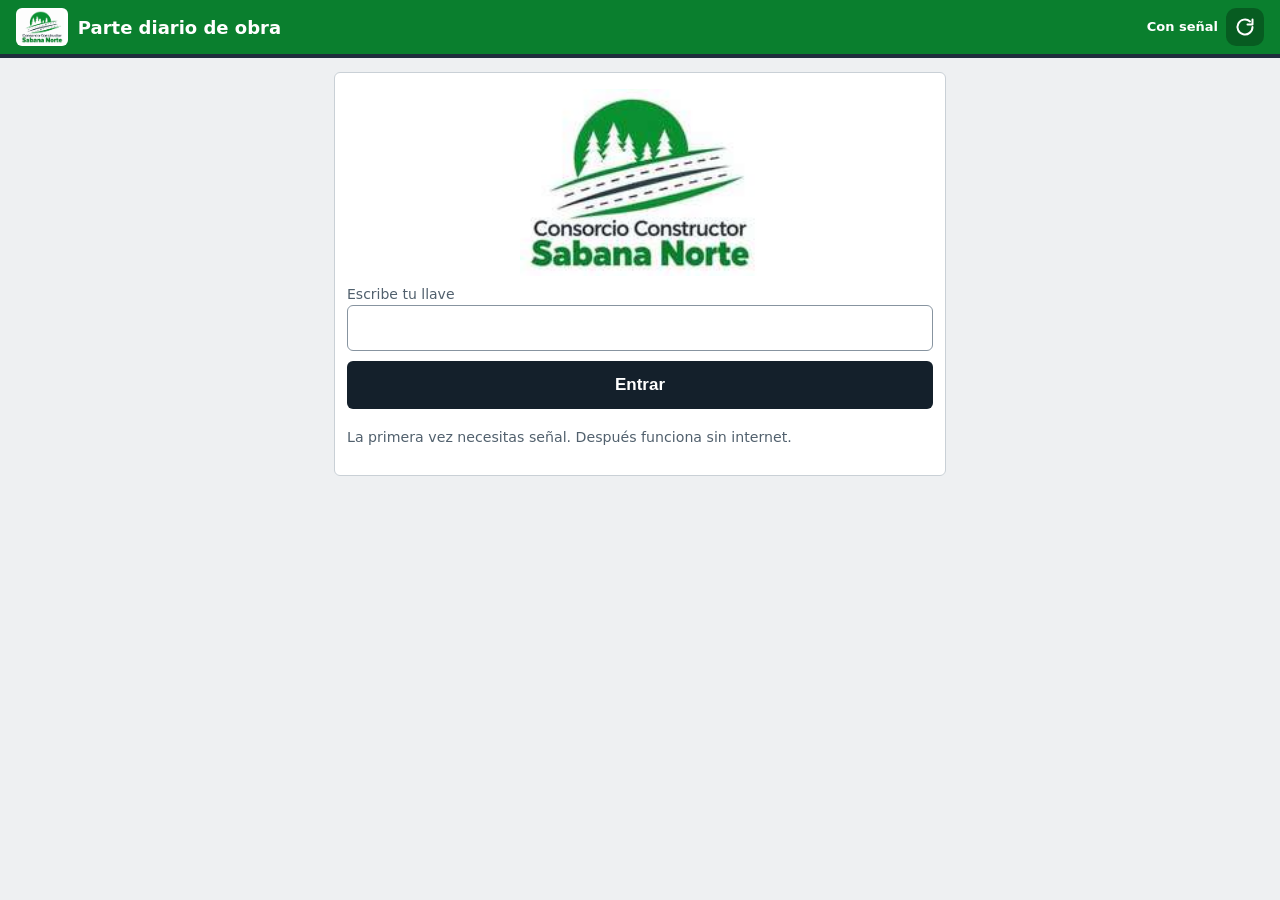
==== commit 60b2f841: "Acero: pestaña Cambios (control de cambios, solo administrador); logo completo en Parte diario, Tran" ====
--- a/index.html
+++ b/index.html
@@ -91,7 +91,7 @@
 </style>
 </head>
 <body>
-<header><img class="logo" src="marca.png" alt="Consorcio Constructor Sabana Norte"><h1>Parte diario de obra</h1><span style="display:flex;align-items:center;gap:8px"><span id="red"></span><button type="button" id="recargar" class="ib" title="Recargar" aria-label="Recargar" onclick="location.reload()"><svg viewBox="0 0 24 24" fill="none" stroke="currentColor" stroke-width="2.4" stroke-linecap="round" stroke-linejoin="round"><path d="M21 12a9 9 0 1 1-3-6.7"/><path d="M21 3v6h-6"/></svg></button><button type="button" id="salirTop" class="ib" hidden title="Cerrar sesión" aria-label="Cerrar sesión" onclick="salir()"><svg viewBox="0 0 24 24" fill="none" stroke="currentColor" stroke-width="2.4" stroke-linecap="round" stroke-linejoin="round"><path d="M12 2v10"/><path d="M18.4 6.6a9 9 0 1 1-12.8 0"/></svg></button></span></header>
+<header><img class="logo" src="logo_ccsn.png" alt="Consorcio Constructor Sabana Norte"><h1>Parte diario de obra</h1><span style="display:flex;align-items:center;gap:8px"><span id="red"></span><button type="button" id="recargar" class="ib" title="Recargar" aria-label="Recargar" onclick="location.reload()"><svg viewBox="0 0 24 24" fill="none" stroke="currentColor" stroke-width="2.4" stroke-linecap="round" stroke-linejoin="round"><path d="M21 12a9 9 0 1 1-3-6.7"/><path d="M21 3v6h-6"/></svg></button><button type="button" id="salirTop" class="ib" hidden title="Cerrar sesión" aria-label="Cerrar sesión" onclick="salir()"><svg viewBox="0 0 24 24" fill="none" stroke="currentColor" stroke-width="2.4" stroke-linecap="round" stroke-linejoin="round"><path d="M12 2v10"/><path d="M18.4 6.6a9 9 0 1 1-12.8 0"/></svg></button></span></header>
 <div id="envio" hidden role="alert" aria-live="assertive"><div class="caja"><div class="rueda"></div><b>Enviando tu parte a la oficina</b><div class="barra"><i id="envBar"></i></div><div id="envPct">0%</div><small id="envTxt">Preparando…</small><strong>⚠ No cierres la aplicación ni apagues la pantalla hasta que termine.</strong></div></div>
 <div id="cargando" hidden role="alert" aria-live="assertive"><div class="caja"><div class="rueda"></div><b id="cargTxt">Cargando datos…</b><small>Espera un momento</small></div></div>
 <div id="bgpill" hidden role="status"><span class="rueda"></span><span>Actualizando datos…</span></div>
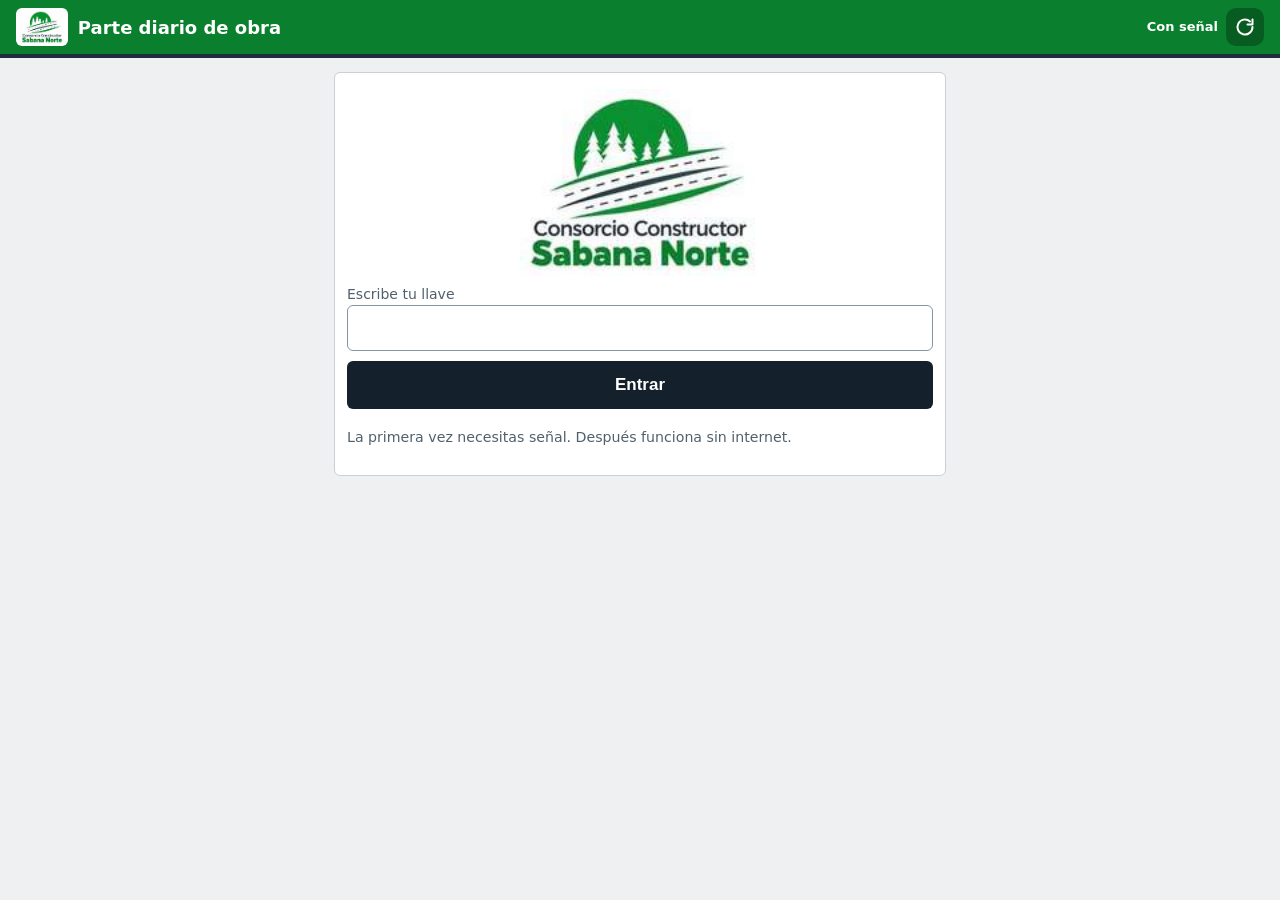
==== commit c92c5f66: "Parte diario: se puede cambiar la fecha al editar; se quita la alerta roja de fecha Co-Authored-By: " ====
--- a/index.html
+++ b/index.html
@@ -128,6 +128,7 @@
 <script src="comun.js"></script>
 <script src="pdf.js"></script>
 <script>
+function jpg1MB(cv, q) { var d = cv.toDataURL('image/jpeg', q); while (d.length > 1250000 && q > 0.35) { q -= 0.1; d = cv.toDataURL('image/jpeg', q); } if (d.length > 1250000) { var c2 = document.createElement('canvas'); c2.width = Math.round(cv.width * 0.7); c2.height = Math.round(cv.height * 0.7); c2.getContext('2d').drawImage(cv, 0, 0, c2.width, c2.height); return jpg1MB(c2, 0.6); } return d; } // toda foto queda < 1 MB
 'use strict';
 const API = 'https://script.google.com/macros/s/AKfycbz6LjPHWbh_vLcYhwSvYFp8tMN737nX-hJUPiX6vOvLb_3tEAyH9zeCC_4pqNSPRz9O1w/exec';
 const MAXACT = 6, MAXFOTOS = 15;
@@ -143,8 +144,7 @@
   const d = difDias(fecha, c), cr = txtCreado(c);
   return h('div', { style: 'margin:6px 0' },
     h('div', {}, '📅 Fecha del parte: ', h('b', {}, PD.fechaLarga(fecha))),
-    cr ? h('div', {}, '🕒 Creado: ', h('b', {}, cr)) : null,
-    d > 0 ? h('div', { style: 'margin-top:6px;padding:8px 10px;border-radius:8px;background:#fdecea;color:#b3261e;font-weight:800;border:2px solid #b3261e' }, '⚠ Este parte es del ' + PD.fechaLarga(fecha) + ' pero se creó el ' + PD.fechaLarga(ymdDe(creadoMs(c))) + ' (' + d + (d === 1 ? ' día' : ' días') + ' después).') : null);
+    cr ? h('div', {}, '🕒 Creado: ', h('b', {}, cr)) : null);
 }
 // Fechas permitidas: hoy y los 2 días anteriores; el lunes, 3 (viernes, sábado, domingo y lunes)
 let ABIERTAS = []; try { ABIERTAS = JSON.parse(localStorage.getItem('pd_abiertas') || '[]'); } catch (e) {}
@@ -436,7 +436,7 @@
   }
   if (esHoy) bs.appendChild(h('button', { class: 'sec', 'aria-label': 'Eliminar', title: 'Eliminar', style: 'padding-left:10px;padding-right:10px', onclick: () => eliminarHoy(n, x.fecha) }, '🗑'));
   return h('div', { class: 'li' }, h('div', {}, h('b', {}, PD.fechaLarga(x.fecha), (n > 1 || varios) ? h('span', { class: 'tag' }, 'Informe ' + n) : null, esHoy ? h('span', { class: 'tag hoy' }, 'HOY') : null,
-    x.borr ? h('span', { class: 'tag pend' }, 'Borrador sin guardar') : null, x.pend ? h('span', { class: 'tag pend' }, 'Sin enviar') : null), h('small', {}, (esHoy ? 'Se puede editar' : 'Solo ver y compartir') + (txtCreado(x.creado) ? ' · Creado ' + txtCreado(x.creado) : '')), h('br'), difDias(x.fecha, x.creado) > 0 ? h('small', { style: 'color:#b3261e;font-weight:800' }, '⚠ Creado ' + difDias(x.fecha, x.creado) + (difDias(x.fecha, x.creado) === 1 ? ' día' : ' días') + ' después de la fecha del parte') : null, difDias(x.fecha, x.creado) > 0 ? h('br') : null, x.error ? h('small', { style: 'color:#b3261e;font-weight:700' }, '⚠ No se envió: ' + x.error) : null, x.error ? h('br') : null, h('small', {}, 'Código: ' + PD.codigoParte(x.fecha, user.llave, n, x.rev))), bs);
+    x.borr ? h('span', { class: 'tag pend' }, 'Borrador sin guardar') : null, x.pend ? h('span', { class: 'tag pend' }, 'Sin enviar') : null), h('small', {}, (esHoy ? 'Se puede editar' : 'Solo ver y compartir') + (txtCreado(x.creado) ? ' · Creado ' + txtCreado(x.creado) : '')), h('br'), x.error ? h('small', { style: 'color:#b3261e;font-weight:700' }, '⚠ No se envió: ' + x.error) : null), bs);
 }
 function b64Blob(b) { const s = atob(b), u = new Uint8Array(s.length); for (let i = 0; i < s.length; i++) u[i] = s.charCodeAt(i); return new Blob([u], { type: 'application/pdf' }); }
 function bajar(blob, nombre) {
@@ -573,6 +573,7 @@
     }
   }
   P.n = n; P.fecha = fx;
+  if (!P.fechaOrig && ((P.rev || 0) > 0 || existe || cola)) { P.fechaOrig = fx; P.nOrig = n; }
   editando = (P.rev || 0) > 0 || !!cola;
   if (editando && !P.rev) P.rev = 1;
   if (n > 1 && (P.rev || 0) === 0 && !cola) P.encabezado.localizacion = '';
@@ -687,7 +688,7 @@
       const cv = document.createElement('canvas'); cv.width = w; cv.height = hh;
       cv.getContext('2d').drawImage(img, 0, 0, w, hh);
       URL.revokeObjectURL(url);
-      res({ data: cv.toDataURL('image/jpeg', 0.65), w: w, h: hh });
+      res({ data: jpg1MB(cv, 0.6), w: w, h: hh });
     };
     img.onerror = () => { URL.revokeObjectURL(url); rej(new Error('foto')); };
     img.src = url;
@@ -777,6 +778,22 @@
 function pasoDatos(c) {
   c.appendChild(h('h2', {}, 'Datos del día'));
   c.appendChild(h('p', { class: 'guia' }, 'Dónde trabajaron hoy y si hubo mal clima.'));
+  if (P.fechaOrig) { // al editar se puede corregir la fecha del parte
+    const cf = h('div', { class: 'card' }, h('b', {}, 'Fecha del parte'));
+    const ch = h('div', { class: 'chips' });
+    const fs = fechasPermitidas(); if (fs.indexOf(P.fecha) < 0) fs.push(P.fecha);
+    fs.forEach(fx => ch.appendChild(h('button', { class: 'chip' + (P.fecha === fx ? ' on' : ''), onclick: async () => {
+      if (P.fecha === fx) return;
+      const lb = ((await kv.get('bib_' + user.llave)) || []).filter(x => x.fecha === fx && !(fx === P.fechaOrig && (x.n || 1) === P.nOrig));
+      const sig = lb.reduce((m, x) => Math.max(m, x.n || 1), 0) + 1;
+      if (sig > 9) { aviso('Ya hay muchos informes de ese día.', 'err'); return; }
+      P.fecha = fx; P.n = fx === P.fechaOrig ? P.nOrig : sig;
+      $('fecha').textContent = PD.fechaLarga(fx);
+      { const av = $('avisoFecha'); av.textContent = ''; av.appendChild(bloqueFechas(fx, Date.now())); }
+      mostrar();
+    } }, PD.fechaLarga(fx))));
+    cf.appendChild(ch); c.appendChild(cf);
+  }
   const jor = h('div', { class: 'card' }, h('b', {}, 'Jornada'));
   const jf = h('div', { class: 'chips' });
   [['DIA', '☀️ Día'], ['NOCHE', '🌙 Noche']].forEach(o => jf.appendChild(h('button', { type: 'button', class: 'chip' + (P.encabezado.jornada === o[0] ? ' on' : ''), onclick: () => { P.encabezado.jornada = o[0]; cambio(); mostrar(); } }, o[1])));
@@ -1038,7 +1055,9 @@
   const parte = copia(P);
   const idPrev = idP(parte.fecha, user.llave, parte.n || 1);
   const pend = ((await kv.get('cola')) || []).find(x => x.id === idPrev);
-  parte.rev = pend ? (pend.parte.rev || 1) : ((P.rev || 0) + 1);
+  const cambioF = !!P.fechaOrig && P.fechaOrig !== parte.fecha;
+  if (cambioF && !navigator.onLine) { aviso('Para cambiar la fecha del parte necesitas señal.', 'err'); return; }
+  parte.rev = cambioF ? 1 : pend ? (pend.parte.rev || 1) : ((P.rev || 0) + 1);
   P.rev = parte.rev; editando = true;
   parte.actividades.forEach(a => { a.cantidad = PD.cantidadActividad(a); });
   parte.encabezado.pk = PD.formatoPK(parte.encabezado.pk);
@@ -1058,7 +1077,21 @@
   aviso('');
   mostrarListo(parte, !!blob, entrada.ts);
   await sincronizar(true, true); // se envía solo, con barra de progreso
+  if (cambioF) await quitarFechaVieja(parte, id);
   pintarEstado();
+}
+// al cambiar la fecha de un parte ya enviado: se borra el de la fecha equivocada
+async function quitarFechaVieja(parte, idNuevo) {
+  const fo = P.fechaOrig, no = P.nOrig || 1;
+  if ((((await kv.get('cola')) || []).some(x => x.id === idNuevo))) { aviso('El parte nuevo aún no se envía; el de la fecha anterior sigue en el sistema.', 'err'); return; }
+  try {
+    const r = await api({ accion: 'eliminar', llave: user.llave, fecha: fo, n: no });
+    if (!r.ok) { aviso(r.mensaje || 'No se pudo quitar el parte de la fecha anterior.', 'err'); return; }
+    await mutarCola(c => c.filter(x => !(x.llave === user.llave && x.parte.fecha === fo && (x.parte.n || 1) === no)));
+    const k = 'bib_' + user.llave;
+    await kv.set(k, ((await kv.get(k)) || []).filter(x => !(x.fecha === fo && (x.n || 1) === no)));
+    P.fechaOrig = parte.fecha; P.nOrig = parte.n || 1;
+  } catch (e) { aviso('No se pudo quitar el parte de la fecha anterior.', 'err'); }
 }
 
 async function mutarCola(fn) { const c = (await kv.get('cola')) || []; await kv.set('cola', fn(c)); }
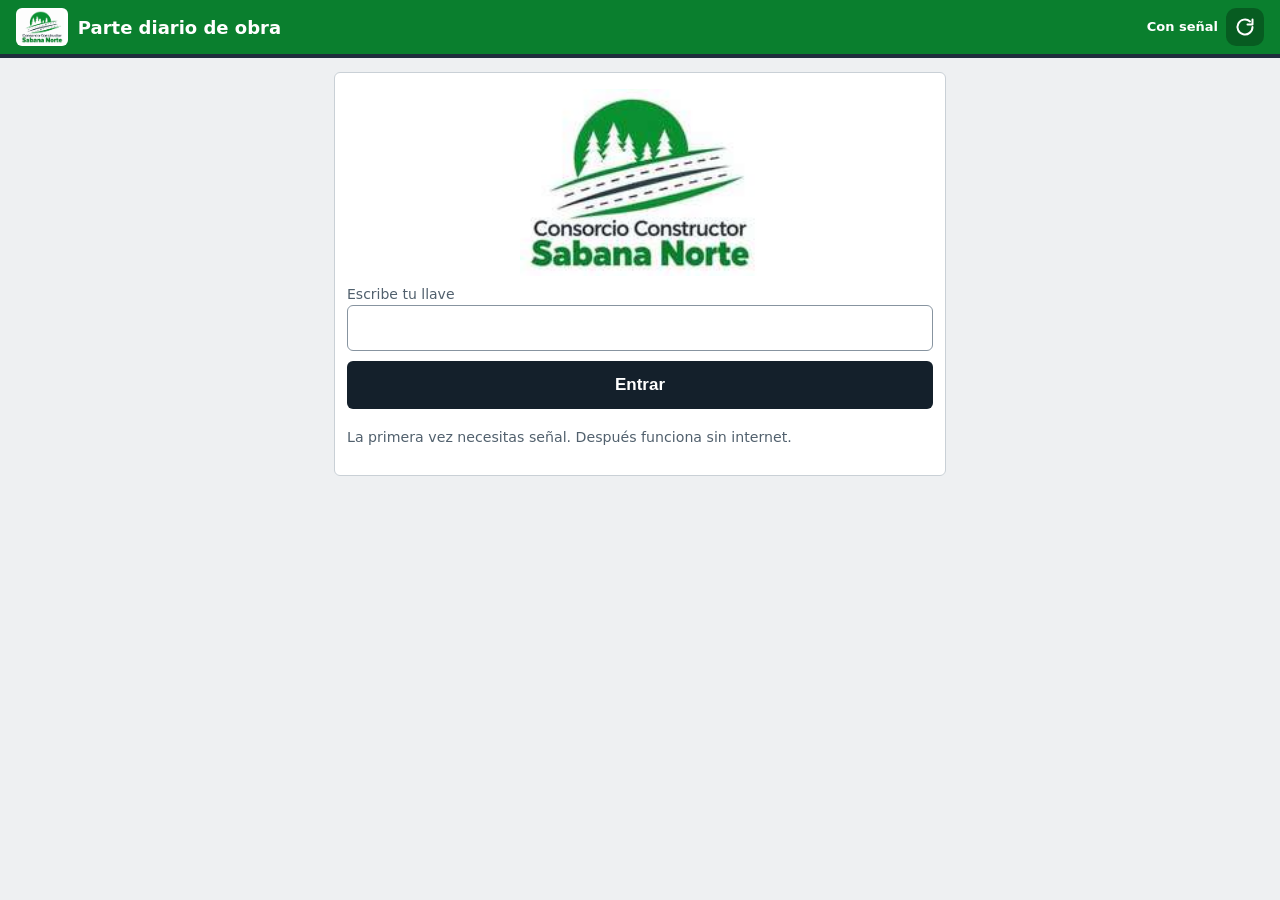
==== commit 7c4761c0: "Parte diario: seguimiento de 7 días en lugar de Cerrar sesión; Mis partes máximo 10 días Co-Authored" ====
--- a/index.html
+++ b/index.html
@@ -361,8 +361,7 @@
   ['login', 'listo', 'app', 'barra'].forEach(i => $(i).hidden = true);
   $('biblio').hidden = false;
   $('biblio').textContent = '';
-  $('biblio').appendChild(h('div', { class: 'card' }, h('b', {}, 'Hola, ' + (user.nombre || '')), h('br'), h('small', {}, 'Cargando…'), h('br'),
-    h('button', { onclick: salir, style: 'margin-top:8px;background:#fff;color:#b00020;border:2px solid #b00020' }, '🚪 Cerrar sesión (cambiar llave)')));
+  $('biblio').appendChild(h('div', { class: 'card' }, h('b', {}, 'Hola, ' + (user.nombre || '')), h('br'), h('small', {}, 'Cargando…')));
   ult = r;
   if (!r && navigator.onLine) {
     actualizando(true);
@@ -378,6 +377,19 @@
 const ELIM = {};
 const elimKey = (f, n) => f + '|' + (n || 1);
 const estaElim = (f, n) => (ELIM[elimKey(f, n)] || 0) > Date.now();
+// seguimiento visual: 7 días (hoy es el 7.º), ✔ si el parte de ese día ya se envió, ✖ si no
+function semanaPartes(todos, h0) {
+  const DS = ['D', 'L', 'M', 'M', 'J', 'V', 'S'], fila = h('div', { style: 'display:grid;grid-template-columns:repeat(7,1fr);gap:4px;margin-top:10px' });
+  for (let i = 6; i >= 0; i--) {
+    const d = new Date(h0 + 'T12:00:00'); d.setDate(d.getDate() - i);
+    const f = d.toLocaleDateString('sv-SE'), ok = todos.some(x => x.fecha === f && !x.pend && !x.borr);
+    fila.appendChild(h('div', { style: 'text-align:center;padding:6px 0;border-radius:8px;border:2px solid ' + (ok ? '#1b7f3b' : '#b3261e') + ';background:' + (ok ? '#e6f4ea' : '#fdecea') + (i === 0 ? ';box-shadow:0 0 0 2px #14212b' : '') },
+      h('div', { style: 'font-size:11px;font-weight:700;color:#555' }, DS[d.getDay()]),
+      h('div', { style: 'font-size:15px;font-weight:800' }, String(d.getDate())),
+      h('div', { style: 'font-size:18px;font-weight:900;color:' + (ok ? '#1b7f3b' : '#b3261e') }, ok ? '✔' : '✖')));
+  }
+  return fila;
+}
 async function pintarBiblio(lista) {
   lista = lista.filter(x => !estaElim(x.fecha, x.n));
   const cola = ((await kv.get('cola')) || []).filter(e => e.llave === user.llave && !estaElim(e.parte.fecha, e.parte.n));
@@ -390,15 +402,15 @@
     const bn = bo.parte.n || 1, bk = K(bo.fecha, bn);
     por[bk] = Object.assign(por[bk] || { fecha: bo.fecha, n: bn, pdf: false, rev: bo.parte.rev || 1 }, { borr: true });
   }
-  const todos = Object.keys(por).map(k => por[k]);
+  const lim = (() => { const d = new Date(h0 + 'T12:00:00'); d.setDate(d.getDate() - 9); return d.toLocaleDateString('sv-SE'); })();
+  const todos = Object.keys(por).map(k => por[k]).filter(x => x.fecha >= lim); // máximo 10 días
   const deHoy = todos.filter(x => x.fecha === h0).sort((a, b) => a.n - b.n);
   const deAyer = todos.filter(x => x.fecha !== h0 && permit.indexOf(x.fecha) >= 0).sort((a, b) => a.fecha === b.fecha ? a.n - b.n : (a.fecha < b.fecha ? 1 : -1));
   const otros = todos.filter(x => permit.indexOf(x.fecha) < 0).sort((a, b) => a.fecha === b.fecha ? b.n - a.n : (a.fecha < b.fecha ? 1 : -1));
   const sig = deHoy.reduce((m, x) => Math.max(m, x.n), 0) + 1;
   const B = $('biblio');
   B.textContent = '';
-  B.appendChild(h('div', { class: 'card' }, h('b', {}, 'Hola, ' + user.nombre), h('br'), h('small', {}, PD.fechaLarga(h0)), h('br'),
-    h('button', { onclick: salir, style: 'margin-top:8px;background:#fff;color:#b00020;border:2px solid #b00020' }, '🚪 Cerrar sesión (cambiar llave)')));
+  B.appendChild(h('div', { class: 'card' }, h('b', {}, 'Hola, ' + user.nombre), h('br'), h('small', {}, PD.fechaLarga(h0)), semanaPartes(todos, h0)));
   B.appendChild(cajaAvisos());
   B.appendChild(h('button', { onclick: () => elegirFecha(todos) }, '➕ Crear parte diario'));
   const card = h('div', { class: 'card', style: 'margin-top:12px' }, h('b', {}, 'Mis partes'));
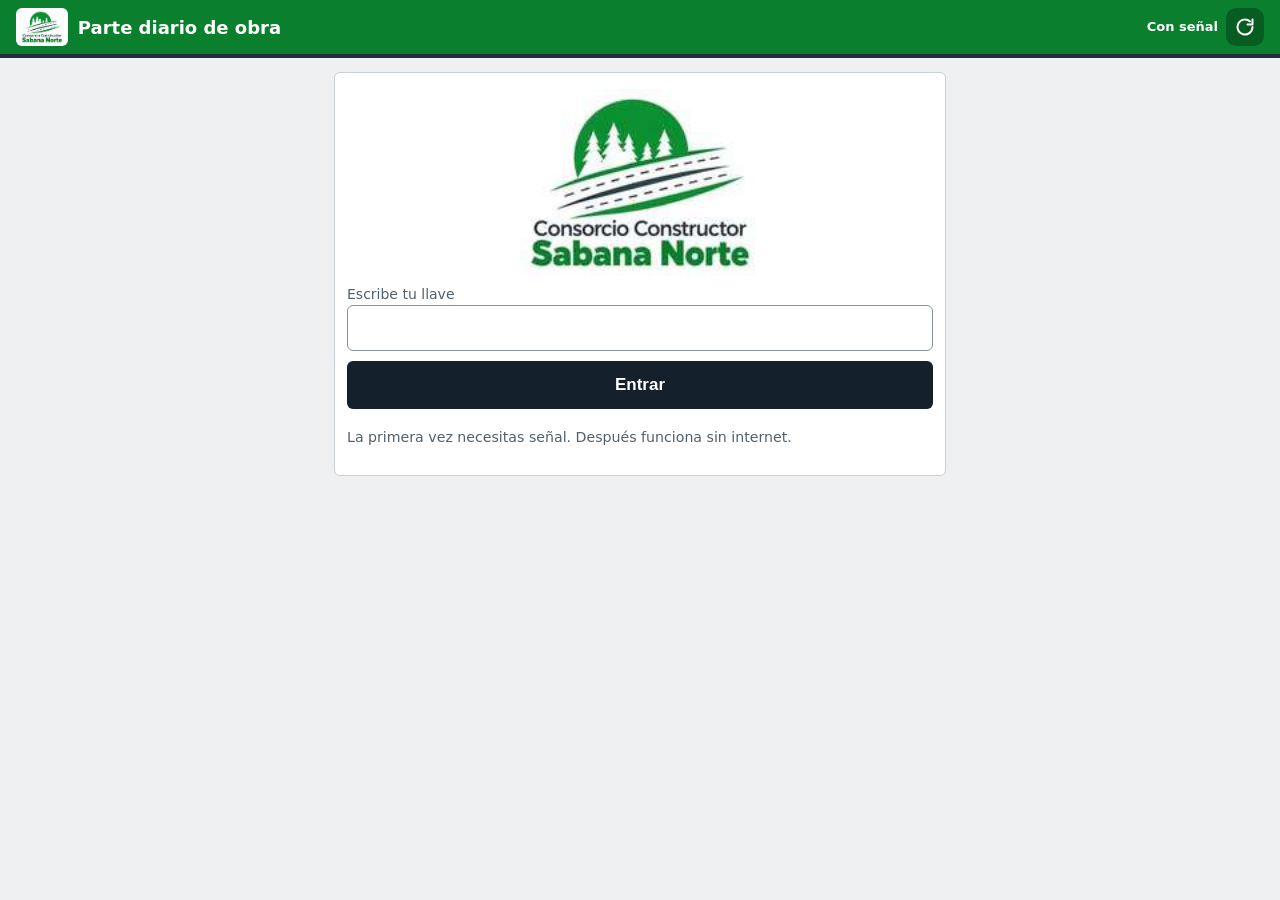
==== commit 1b833eff: "Aviso de versión nueva en Parte diario, Transportes, Maquinaria y OE; sw v397 Co-Authored-By: Claude" ====
--- a/index.html
+++ b/index.html
@@ -1257,7 +1257,7 @@
 window.addEventListener('online', () => { estadoRed(); sincronizar(false); });
 window.addEventListener('offline', estadoRed);
 estadoRed();
-if ('serviceWorker' in navigator) navigator.serviceWorker.register('sw.js').catch(() => {});
+if ('serviceWorker' in navigator) { const hab = !!navigator.serviceWorker.controller; let rec = false; navigator.serviceWorker.addEventListener('controllerchange', () => { if (!hab || rec) return; rec = true; /* versión nueva: no se recarga sola mientras se usa; aviso para actualizar con un toque */ if (!document.getElementById('nuevaVer')) { const d = document.createElement('button'); d.id = 'nuevaVer'; d.textContent = '🔄 Hay una versión nueva de Parte diario · toca aquí para actualizar'; d.style.cssText = 'position:fixed;left:50%;bottom:76px;transform:translateX(-50%);z-index:99999;background:#0a7a32;color:#fff;border:0;border-radius:24px;padding:12px 20px;font-weight:800;font-size:15px;box-shadow:0 4px 14px rgba(0,0,0,.3);cursor:pointer;width:max-content;max-width:92vw'; d.onclick = () => location.reload(); document.body.appendChild(d); } }); navigator.serviceWorker.register('sw.js').then(reg => { const buscar = () => { try { reg.update(); } catch (e) {} }; setInterval(buscar, 900000); document.addEventListener('visibilitychange', () => { if (!document.hidden) buscar(); }); window.addEventListener('focus', buscar); buscar(); }).catch(() => {}); }
 (async () => { try { user = await kv.get('user'); } catch (e) { user = null; } if (user) abrir(null); })();
 setTimeout(() => { try { if (['login','app','biblio','listo'].every(i => $(i).hidden)) $('login').hidden = false; } catch (e) {} }, 8000);
 setInterval(() => { const b = document.getElementById('salirTop'), l = document.getElementById('login'); if (b && l) b.hidden = !l.hidden; }, 400);
